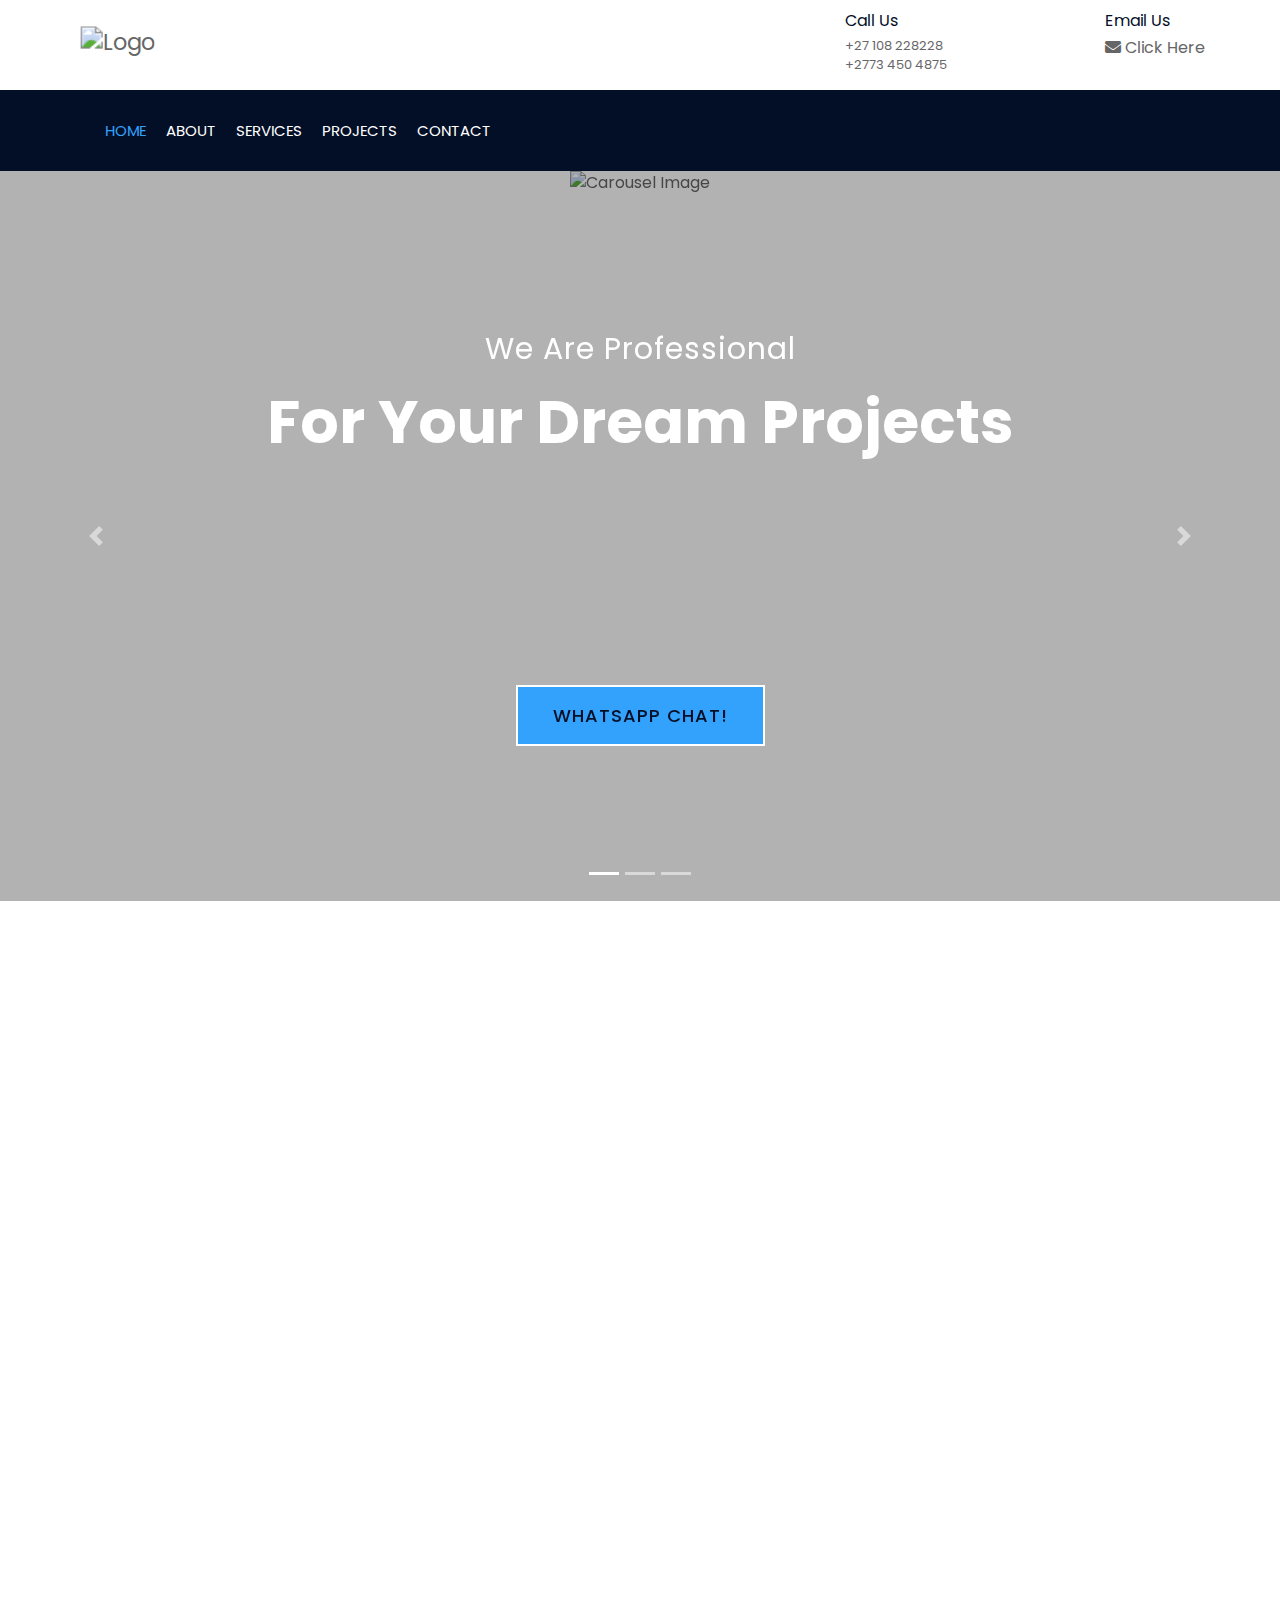
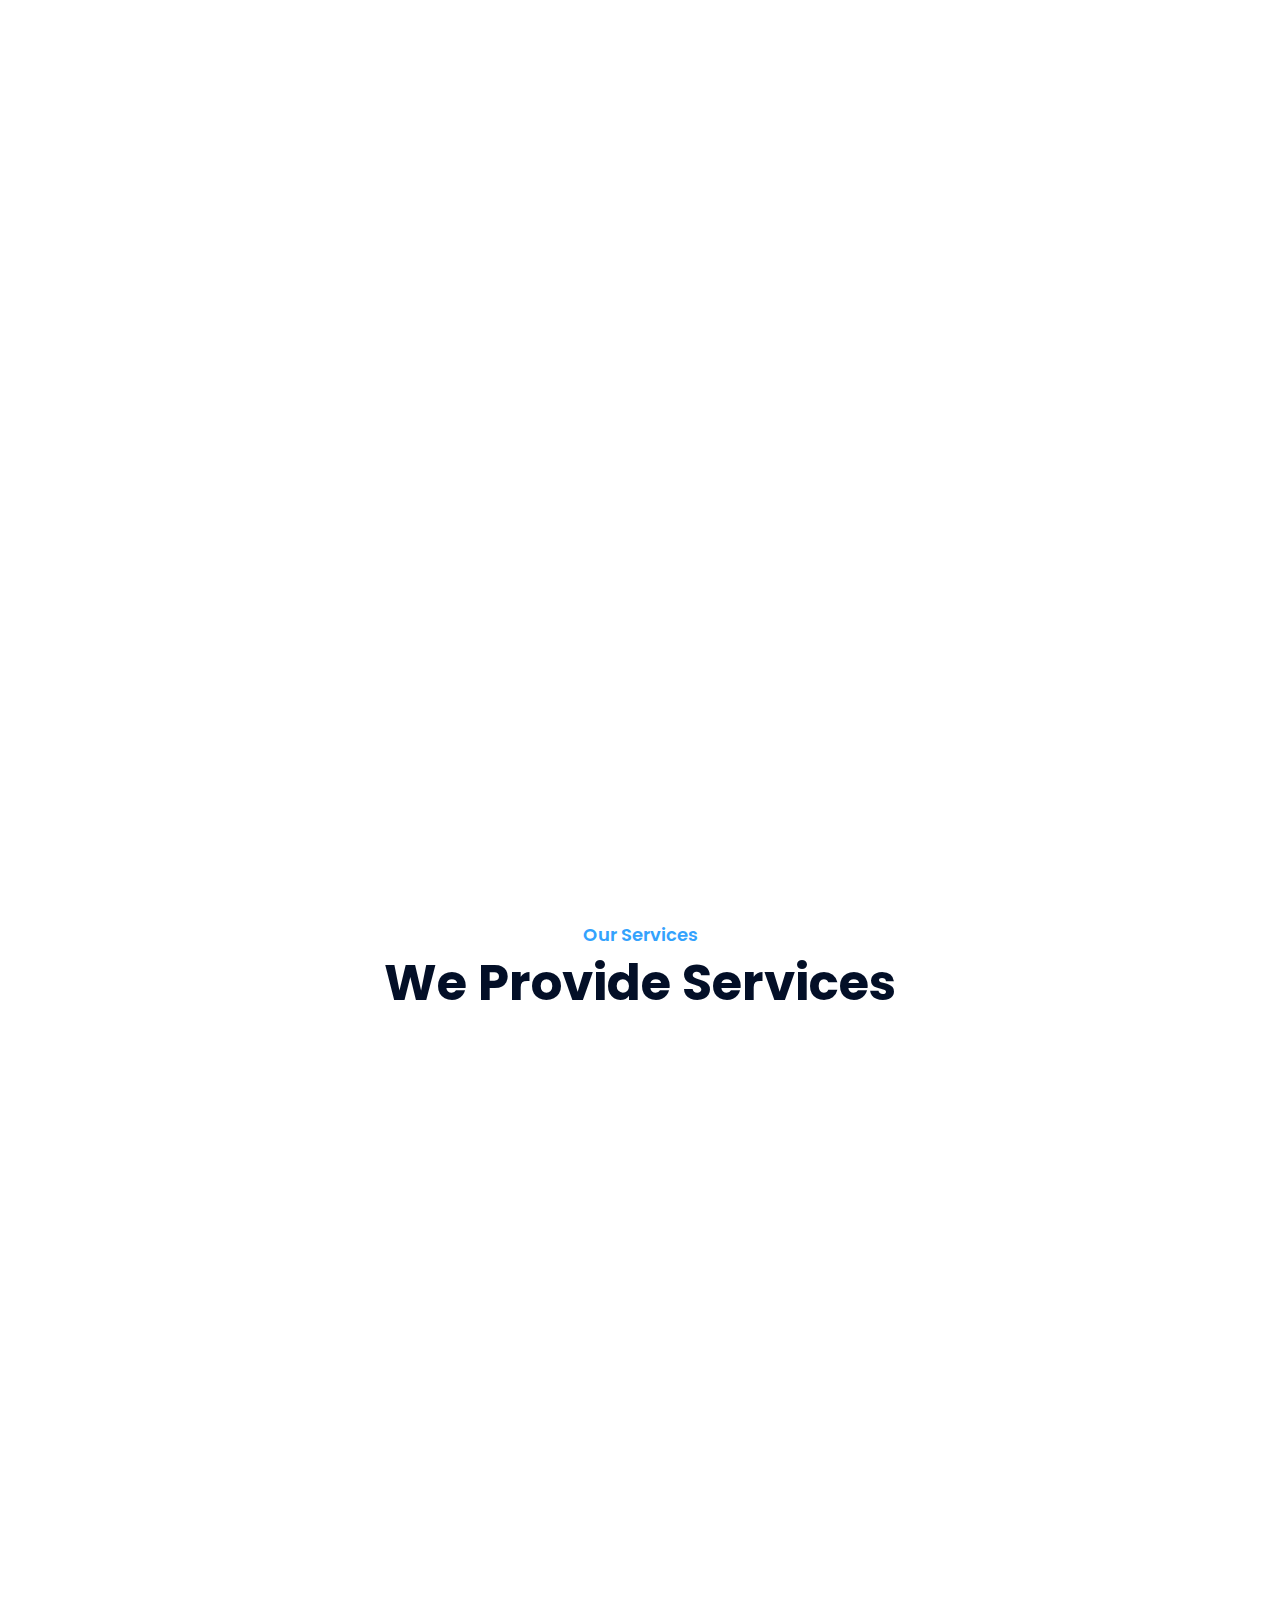
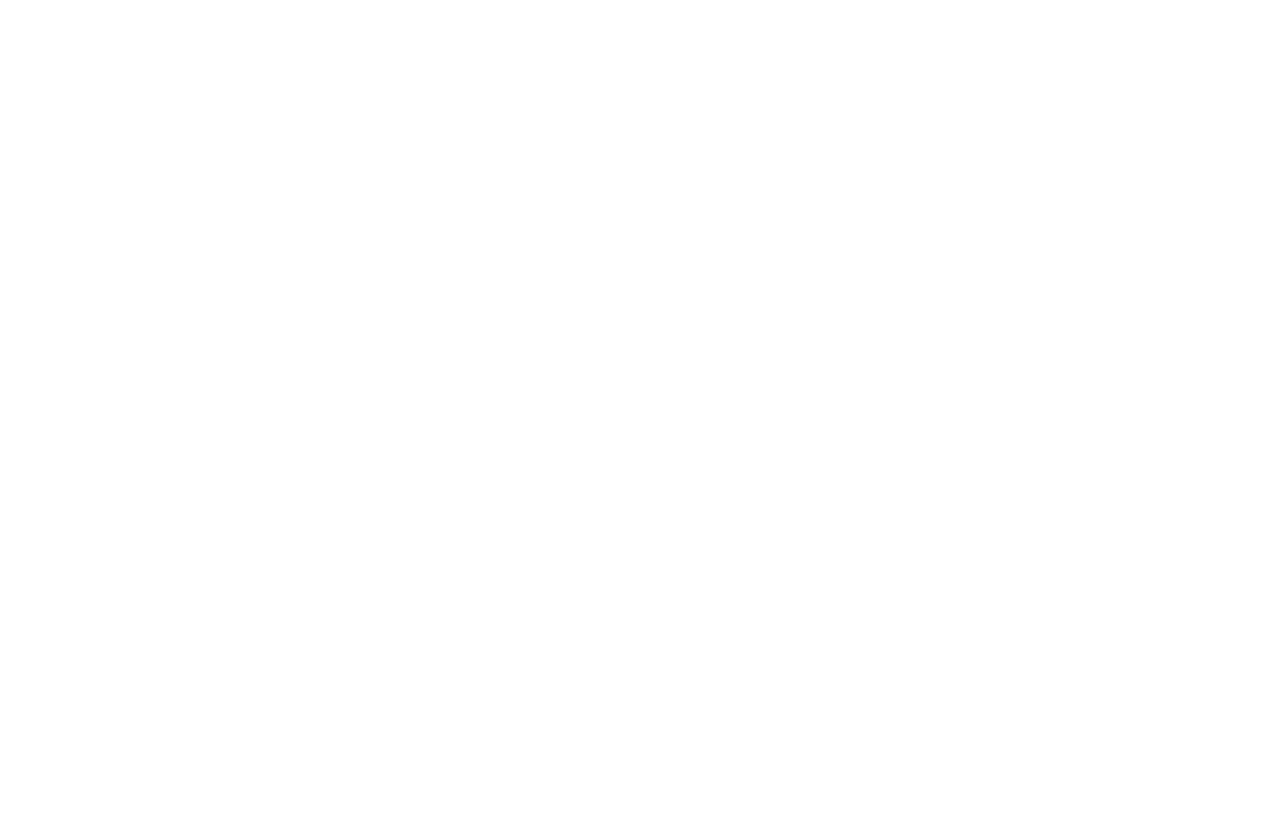
==== index.html @ c9d2712b "Update index.html" ====
<!DOCTYPE html>
<html lang="en">
    <head>
        <meta charset="utf-8">
        <meta name="keywords" content="construction, flomatexs, Flomatexs Construction Limited, Building" />
        <meta name="description" content="Building Dreams, Crafting Futures" />
        <title>SBC Services Group</title>
        <link rel = "icon" href = "img/android-chrome-512x512.png" type = "image/x-icon">

        <!-- Favicon -->
        <link href="img/favicon.ico" rel="icon">

        <!-- Google Font -->
        <link href="https://fonts.googleapis.com/css2?family=Poppins:wght@100;200;300;400;500;600;700;800;900&display=swap" rel="stylesheet">

        <!-- CSS Libraries -->
        <link href="https://stackpath.bootstrapcdn.com/bootstrap/4.4.1/css/bootstrap.min.css" rel="stylesheet">
        <link href="https://cdnjs.cloudflare.com/ajax/libs/font-awesome/5.10.0/css/all.min.css" rel="stylesheet">
        <link href="lib/flaticon/font/flaticon.css" rel="stylesheet"> 
        <link href="lib/animate/animate.min.css" rel="stylesheet">
        <link href="lib/owlcarousel/assets/owl.carousel.min.css" rel="stylesheet">
        <link href="lib/lightbox/css/lightbox.min.css" rel="stylesheet">
        <link href="lib/slick/slick.css" rel="stylesheet">
        <link href="lib/slick/slick-theme.css" rel="stylesheet">
        <link rel="stylesheet" href="https://cdnjs.cloudflare.com/ajax/libs/font-awesome/5.15.4/css/all.min.css">


        <!-- Template Stylesheet -->
        <link href="css/style.css" rel="stylesheet">
    </head>

    <body>
        <div class="wrapper">
            <!-- Top Bar Start -->
            <div class="top-bar">
                <div class="container-fluid">
                    <div class="row align-items-center">
                        <div class="col-lg-4 col-md-12">
                            <div class="logo">
                                <a href="index.html">
                                    <img src="img/logo.png" alt="Logo" style="width: 120px; height: auto; margin: 16px; transform: scale(1.4);" >
                                </a>
                            </div>
                        </div>
                        <div class="col-lg-8 col-md-7 d-none d-lg-block">
                            <div class="row">
                                <div class="col-4">
                                    <div class="top-bar-item">

                                    </div>
                                </div>
                                <div class="col-4">
                                    <div class="top-bar-item">
                                        <div class="top-bar-text">
                                            <h3>Call Us</h3>
                                              <p><a href="tel:+27108228228">+27 108 228228</a></p>
						<p><a href="tel:+27108228228">+2773 450 4875</a></p>
                                        </div>
                                    </div>
                                </div>
                                <div class="col-4">
                                    <div class="top-bar-item">
                       
                                        <div class="top-bar-text">
                                            <h3>Email Us</h3>
                                                <a href="mailto:donaldmaakana88@gmail.com" target="_blank">
                                                <i class="fas fa-envelope"></i> Click Here</a>

                                         </div>
                                    </div>
                                </div>
                            </div>
                        </div>
                    </div>
                </div>
            </div>
            <!-- Top Bar End -->

            <!-- Nav Bar Start -->
            <div class="nav-bar">
                <div class="container-fluid">
                    <nav class="navbar navbar-expand-lg bg-dark navbar-dark">
                        <a href="#" class="navbar-brand">MENU</a>
                        <button type="button" class="navbar-toggler" data-toggle="collapse" data-target="#navbarCollapse">
                            <span class="navbar-toggler-icon"></span>
                        </button>

                        <div class="collapse navbar-collapse justify-content-between" id="navbarCollapse">
                            <div class="navbar-nav mr-auto">
                                <a href="index.html" class="nav-item nav-link active">Home</a>
                                <a href="#About" class="nav-item nav-link">About</a>
                                <a href="#Service" class="nav-item nav-link">Services</a>
                                <a href="portfolio.html" class="nav-item nav-link">Projects</a>
                                <a href="#Contact" class="nav-item nav-link">Contact</a>
                            </div>
                        </div>
                    </nav>
                </div>
            </div>
            <!-- Nav Bar End -->


            <!-- Carousel Start -->
            <div id="carousel" class="carousel slide" data-ride="carousel">
                <ol class="carousel-indicators">
                    <li data-target="#carousel" data-slide-to="0" class="active"></li>
                    <li data-target="#carousel" data-slide-to="1"></li>
                    <li data-target="#carousel" data-slide-to="2"></li>
                </ol>
                
                <div class="carousel-inner">
                    <div class="carousel-item active">
                        <img src="img/home-slide-1.jpg" alt="Carousel Image">
                        <div class="carousel-caption">
                            <p class="animated fadeInRight">We Are Professional</p>
                            <h1 class="animated fadeInLeft">For Your Dream Projects </h1><br><br><br><br><br><br><br><br>
                           <a href="https://api.whatsapp.com/send?phone=+27626045043" class="btn" style="color: #030f27; background-color: #33a2fd;">WhatsApp Chat!</a>
                        </div>
                    </div>

                    <div class="carousel-item">
                        <img src="img/home-slide-2.jpg" alt="Carousel Image">
                        <div class="carousel-caption">
                            <h1 class="animated fadeInLeft">PROPERTY MAINTENANCE</h1><br><br><br><br><br><br><br><br>
                           <a href="https://api.whatsapp.com/send?phone=+27626045043" class="btn" style="color: #030f27; background-color: #33a2fd;">WhatsApp Chat!</a>
                        </div>
                    </div>

                    <div class="carousel-item">
                        <img src="img/image 8.png" alt="Carousel Image">
                        <div class="carousel-caption">
                            <p class="animated fadeInRight">BUILDING RENOVATIONS</p>
                            <h1 class="animated fadeInLeft">For Your Dream Home</h1><br><br><br><br><br><br><br><br>
                           <a href="https://api.whatsapp.com/send?phone=+27626045043" class="btn" style="color: #030f27; background-color: #33a2fd;">WhatsApp Chat!</a>
                        </div>
                    </div>
                </div>

                <a class="carousel-control-prev" href="#carousel" role="button" data-slide="prev">
                    <span class="carousel-control-prev-icon" aria-hidden="true"></span>
                    <span class="sr-only">Previous</span>
                </a>
                <a class="carousel-control-next" href="#carousel" role="button" data-slide="next">
                    <span class="carousel-control-next-icon" aria-hidden="true"></span>
                    <span class="sr-only">Next</span>
                </a>
            </div>
            <!-- Carousel End -->
            
             <!-- Mission Start-->
             <div  class="feature wow fadeInUp" data-wow-delay="0.1s">
                <div class="container-fluid">
                    <div class="row align-items-center">
                        <div class="col-lg-4 col-md-12">
                            <div class="feature-item">
                                <div class="feature-icon">
                                    <i class="flaticon-worker"></i>
                                </div>
                                <div class="feature-text">
                                    <h3>Mission</h3>
                                    <p> "Superway Construction strives to build quality affordable homes by providing an honest, fair working relationship with subconstraction. new 
                                        homeowners, and sale people in the atmosphere where families can experience the pride and satisfaction of designing their own home"</p>
                                </div>
                            </div>
                        </div>
                        <div class="col-lg-5 col-md-12">
                            <div class="feature-item">
                                <div class="feature-icon">
                                    <i class="flaticon-building"></i>
                                </div>
                                <div class="feature-text">
                                    <h3>Vision</h3>
                                    <p>"Our vision is to become a local, national building and construction company for home, office and shopping malls
                                        across gauteng province and also in the global stage. The prospective owners can customize cabinets, carpeting, paint and slide to
                                        meet their desires. All homes are inspected throughout the construction phase. Pre-sold homes are buit at the buyers request and
                                        specifications. The plan of growth is to work on stagging each new home being built in order for owners to remain closely invloved
                                        with each site."</p>
                                </div>
                            </div>
                        </div>
                        <div class="col-lg-3 col-md-12">
                            <div class="feature-item">
                                <div class="feature-icon">
                                    <i class="flaticon-call"></i>
                                </div>
                                <div class="feature-text">
                                    <h3>Goal</h3>
                                    <p>Customer Satisfaction: Ensure client satisfaction by delivering projects on time, within budget, and to the highest quality standards.</p>
                                </div>
                            </div>
                        </div>
                    </div>
                </div>
            </div>
            <!-- Mission End-->


           


            <!-- About Start -->
            <div id="About" class="about wow fadeInUp" data-wow-delay="0.1s">
                <div class="container">
                    <div class="row align-items-center">
                        <div class="col-lg-5 col-md-6">
                            <div class="about-img">
                                <img src="img/image 5.png" alt="Image">
                            </div>
                        </div>
                        <div class="col-lg-7 col-md-6">
                            <div class="section-header text-left">
                                <p>Welcome to Superway building and Construction</p>

                            </div>
                            <div class="about-text">   
                                <p>Superway building and construction is a privately owned construction business that  intends to start small in gauteng province but hopes to grow big in order to complete favorably with leading building and construction companies in the industry both in gauteng province and on a national level</p>
                      <p>At Superway building and construction, we will ensure that we hire people that are qualified, hardworking, and creative, result driven, customer centric and are ready to work to help us build a prosperous business that will benefit all the stake holders.</p>
                     <p>From residential developments to commercial complexes, industrial facilities, and infrastructure projects, we have successfully completed a wide range of projects, earning a reputation for reliability, integrity, and superior quality.</p>
                      <p>Our dedication to customer satisfaction is evident in our transparent communication, attention to detail, and commitment to delivering projects on time and within budget. We take pride in our ability to understand our clients' needs and tailor solutions that meet their unique requirements.</p>
                             <p>Choose Superway building and construction Limited for your next project and experience the difference that expertise, professionalism, and dedication can make.</p>
  
                                <a class="btn" href="portfolio.html">Learn More</a>
                            </div>
                        </div>
                    </div>
                </div>
            </div>
            <!-- About End -->

             <!-- Feature Start-->
            <div class="feature wow fadeInUp" data-wow-delay="0.1s">
                <div class="container-fluid">
                    <div class="row align-items-center">
                        <div class="col-lg-4 col-md-12">
                            <div class="feature-item">
                                <div class="feature-icon">
                                    <i class="flaticon-worker"></i>
                                </div>
                                <div class="feature-text">
                                    <h3>Expert Worker</h3>
                                    <p></p>
                                </div>
                            </div>
                        </div>
                        <div class="col-lg-4 col-md-12">
                            <div class="feature-item">
                                <div class="feature-icon">
                                    <i class="flaticon-building"></i>
                                </div>
                                <div class="feature-text">
                                    <h3>Quality Work</h3>
                                    <p></p>
                                </div>
                            </div>
                        </div>
                        <div class="col-lg-4 col-md-12">
                            <div class="feature-item">
                                <div class="feature-icon">
                                    <i class="flaticon-call"></i>
                                </div>
                                <div class="feature-text">
                                    <h3>24/7 Support</h3>
                                    <p></p>
                                </div>
                            </div>
                        </div>
                    </div>
                </div>
            </div>
            <!-- Feature End-->


            <!-- Service Start -->
            <div class="service">
                <div id="Service" class="container">
                    <div class="section-header text-center">
                        <p>Our Services</p>
                        <h2>We Provide Services</h2>
                    </div>
                    <div class="row">
                        <div class="col-lg-4 col-md-6 wow fadeInUp" data-wow-delay="0.1s">
                            <div class="service-item">
                                <div class="service-img">
                                    <img src="img/image 6.png" alt="Image">
                                    <div class="service-overlay">
                                        <p>
                                            "Building construction is the art and science of assembling materials, labor, and technology to create structures that fulfill a variety of purposes."
                                           </p>
                                    </div>
                                </div>
                                <div class="service-text">
                                    <h3>Building Construction</h3>
                                </div>
                            </div>
                        </div>
                        <div class="col-lg-4 col-md-6 wow fadeInUp" data-wow-delay="0.2s">
                            <div class="service-item">
                                <div class="service-img">
                                    <img src="img/image 8.png" alt="Image">
                                    <div class="service-overlay">
                                        <p>
                                            "Transforming houses into homes with meticulous craftsmanship and innovative design solutions."</p>
                                    </div>
                                </div>
                                <div class="service-text">
                                    <h3>House Renovation</h3>
                                </div>
                            </div>
                        </div>
                        <div class="col-lg-4 col-md-6 wow fadeInUp" data-wow-delay="0.3s">
                            <div class="service-item">
                                <div class="service-img">
                                    <img src="img/image 14.png" alt="Image">
                                    <div class="service-overlay">
                                        <p>
                                            Designing exceptional pools that blend luxury, innovation, and craftsmanship, transforming outdoor spaces into personal paradises."</p>
                                    </div>
                                </div>
                                <div class="service-text">
                                    <h3>Swimming pool</h3>
                                    
                                </div>
                            </div>
                        </div>
                        <div class="col-lg-4 col-md-6 wow fadeInUp" data-wow-delay="0.4s">
                            <div class="service-item">
                                <div class="service-img">
                                    <img src="img/image 7.png" alt="Image">
                                    <div class="service-overlay">
                                        <p>
                                            "Guiding the way with precision and safety, one line at a time." </p>
                                    </div>
                                </div>
                                <div class="service-text">
                                    <h3>Road marking</h3>
                                    
                                </div>
                            </div>
                        </div>
                        <div class="col-lg-4 col-md-6 wow fadeInUp" data-wow-delay="0.5s">
                            <div class="service-item">
                                <div class="service-img">
                                    <img src="img/pavers.jpg" alt="Image">
                                    <div class="service-overlay">
                                        <p>
                                            "Creating durable paths that lead to excellence and longevity."</p>
                                    </div>
                                </div>
                                <div class="service-text">
                                    <h3>Paving</h3>
                                    
                                </div>
                            </div>
                        </div>
                        <div class="col-lg-4 col-md-6 wow fadeInUp" data-wow-delay="0.6s">
                            <div class="service-item">
                                <div class="service-img">
                                    <img src="img/Wooden-partition-wall-.jpg" alt="Image">
                                    <div class="service-overlay">
                                        <p>
                                            "Bringing vibrance and character to spaces with expertly applied strokes, transforming walls into works of art."</p>
                                    </div>
                                </div>
                                <div class="service-text">
                                    <h3>Painting</h3>
                                    
                                </div>
                            </div>
                        </div>


                        <div class="col-lg-4 col-md-6 wow fadeInUp" data-wow-delay="0.6s">
                            <div class="service-item">
                                <div class="service-img">
                                    <img src="img/hero_heating_01.jpg" alt="Image">
                                    <div class="service-overlay">
                                        <p>
                                            "Laying the foundation of elegance with every tile, turning spaces into art."</p>
                                    </div>
                                </div>
                                <div class="service-text">
                                    <h3>Tiling</h3>
                                    
                                </div>
                            </div>
                        </div>

                        
                        <div class="col-lg-4 col-md-6 wow fadeInUp" data-wow-delay="0.6s">
                            <div class="service-item">
                                <div class="service-img">
                                    <img src="img/image 13.png" alt="Image">
                                    <div class="service-overlay">
                                        <p>
                                            "Ensuring flow and functionality with expert plumbing solutions you can trust."</p>
                                    </div>
                                </div>
                                <div class="service-text">
                                    <h3>Plumbing</h3>
                                    
                                </div>
                            </div>
                        </div>

                        
                        <div class="col-lg-4 col-md-6 wow fadeInUp" data-wow-delay="0.6s">
                            <div class="service-item">
                                <div class="service-img">
                                    <img src="img/image 12.png" alt="Image">
                                    <div class="service-overlay">
                                        <p>
                                            "Powering your world with safe, reliable, and innovative electrical solutions."</p>
                                    </div>
                                </div>
                                <div class="service-text">
                                    <h3>Electrification</h3>
                                    
                                </div>
                            </div>
                        </div>

                        
                        <div class="col-lg-4 col-md-6 wow fadeInUp" data-wow-delay="0.6s">
                            <div class="service-item">
                                <div class="service-img">
                                    <img src="img/image 11.png" alt="Image">
                                    <div class="service-overlay">
                                        <p>
                                            "Building boundaries that secure, protect, and enhance your property."</p>
                                    </div>
                                </div>
                                <div class="service-text">
                                    <h3>Fencing</h3>
                                    
                                </div>
                            </div>
                        </div>

                        
                        <div class="col-lg-4 col-md-6 wow fadeInUp" data-wow-delay="0.6s">
                            <div class="service-item">
                                <div class="service-img">
                                    <img src="img/image 10.png" alt="Image">
                                    <div class="service-overlay">
                                        <p>
                                            "Smoothing surfaces for a flawless finish that speaks of quality."</p>
                                    </div>
                                </div>
                                <div class="service-text">
                                    <h3>Skimmimg</h3>
                                    
                                </div>
                            </div>
                        </div>

                        
                        <div class="col-lg-4 col-md-6 wow fadeInUp" data-wow-delay="0.6s">
                            <div class="service-item">
                                <div class="service-img">
                                    <img src="img/image 9.png" alt="Image">
                                    <div class="service-overlay">
                                        <p>
                                            "Crafting woodwork that combines beauty, strength, and bespoke design."</p>
                                    </div>
                                </div>
                                <div class="service-text">
                                    <h3>Carpentry</h3>
                                    
                                </div>
                            </div>
                        </div>

                    </div>
                </div>
            </div>
            <!-- Service End -->



      
            <!-- Testimonial Start -->
            <div id="Contact" class="testimonial wow fadeIn" data-wow-delay="0.1s">
                <div class="container">
    
                    <div class="row">
                        <div class="col-12">
                            <div class="testimonial-slider">
                                <div class="slider-item">
                                    <h3>Request A Quote</h3>
                                    <h4>Get in touch with us today for a free quotation</h4>
                                    <a href="contact.html"><button>Contact US</button></a>
                                </div>
                 

                            </div>
                        </div>
                    </div>
                </div>
            </div>
            <!-- Testimonial End -->


            <!-- Footer Start -->
            <div class="footer wow fadeIn" data-wow-delay="0.3s">
                <div class="container">
                    <div class="row">
                        <div class="col-md-6 col-lg-3">
                            <div class="footer-contact">
                                <h2>Office Contact</h2>
                                <p><i class="fa fa-map-marker-alt"></i>44 hoof rd, Clayville, Olifantsfontein, 1666</p>
                                <p><i class="fa fa-phone-alt"></i>+27 108 228228</p>
				    <p><i class="fa fa-phone-alt"></i>+27 73 450 4875 </p>
                                <p><i class="fa fa-envelope"></i>donaldmaakana88@gmail.com</p>
                            </div>
                        </div>
                        <div class="col-md-6 col-lg-3">
                            <div class="footer-link">
                                <h2>Services Areas</h2>
                                <a href="">Building Construction</a>
                                <a href="">House Renovation</a>
                                <a href="">Architecture Design</a>
                                <a href="">Interior Design</a>
                                <a href="">Painting</a>
                            </div>
                        </div>
                        <div class="col-md-6 col-lg-3">
                            <div class="footer-link">
                                <h2>Useful Pages</h2>
                                <a href="">About Us</a>
                                <a href="">Contact Us</a>
                                <a href="">Our Team</a>
                                <a href="">Projects</a>
                            </div>
                        </div>
                    </div>
                </div>
            
                <div class="container copyright">
                    <div class="row">
                        <div class="col-md-6">
                            <p>&copy; <a href="">Superway building and construction</a>, All Right Reserved.</p>
                        </div>
						
						
                        <div class="col-md-6">
                            <p>Designed By <a href="#">Tony Dev</a></p>
                        </div>
                    </div>
                </div>
            </div>
            <!-- Footer End -->

            <a href="#" class="back-to-top"><i class="fa fa-chevron-up"></i></a>
        </div>

        <!-- JavaScript Libraries -->
        <script src="https://code.jquery.com/jquery-3.4.1.min.js"></script>
        <script src="https://stackpath.bootstrapcdn.com/bootstrap/4.4.1/js/bootstrap.bundle.min.js"></script>
        <script src="lib/easing/easing.min.js"></script>
        <script src="lib/wow/wow.min.js"></script>
        <script src="lib/owlcarousel/owl.carousel.min.js"></script>
        <script src="lib/isotope/isotope.pkgd.min.js"></script>
        <script src="lib/lightbox/js/lightbox.min.js"></script>
        <script src="lib/waypoints/waypoints.min.js"></script>
        <script src="lib/counterup/counterup.min.js"></script>
        <script src="lib/slick/slick.min.js"></script>

        <!-- Template Javascript -->
        <script src="js/main.js"></script>
    </body>
</html>
---- lib/flaticon/font/flaticon.css ----
/*
  	Flaticon icon font: Flaticon
  	Creation date: 23/08/2020 07:24
  	*/

@font-face {
  font-family: "Flaticon";
  src: url("./Flaticon.eot");
  src: url("./Flaticon.eot?#iefix") format("embedded-opentype"),
       url("./Flaticon.woff2") format("woff2"),
       url("./Flaticon.woff") format("woff"),
       url("./Flaticon.ttf") format("truetype"),
       url("./Flaticon.svg#Flaticon") format("svg");
  font-weight: normal;
  font-style: normal;
}

@media screen and (-webkit-min-device-pixel-ratio:0) {
  @font-face {
    font-family: "Flaticon";
    src: url("./Flaticon.svg#Flaticon") format("svg");
  }
}

[class^="flaticon-"]:before, [class*=" flaticon-"]:before,
[class^="flaticon-"]:after, [class*=" flaticon-"]:after {   
  font-family: Flaticon;
        font-size: 20px;
font-style: normal;
margin-left: 20px;
}

.flaticon-concrete:before { content: "\f100"; }
.flaticon-worker:before { content: "\f101"; }
.flaticon-measure:before { content: "\f102"; }
.flaticon-building:before { content: "\f103"; }
.flaticon-brush:before { content: "\f104"; }
.flaticon-crane:before { content: "\f105"; }
.flaticon-call:before { content: "\f106"; }
.flaticon-calendar:before { content: "\f107"; }
.flaticon-send-mail:before { content: "\f108"; }
.flaticon-address:before { content: "\f109"; }
---- css/style.css ----
/*******************************/
/********* General CSS *********/
/*******************************/
body {
    color: #666666;
    background: #dddddd;
    font-family: 'Poppins', sans-serif;
    font-weight: 400;
}

h1,
h2, 
h3, 
h4,
h5, 
h6 {
    color: #030f27;
}

a {
    color: #666666;
    transition: .3s;
}

#map {
    height: 400px;  /* Adjust the height as necessary */
    width: 100%;    /* Full width of the container */
  }

a:hover,
a:active,
a:focus {
    color: #33a2fd;
    outline: none;
    text-decoration: none;
}

.btn:focus {
    box-shadow: none;
}

.wrapper {
    position: relative;
    width: 100%;
    max-width: 100%;
    margin: 0 auto;
    background: #ffffff;
}

.back-to-top {
    position: fixed;
    display: none;
    background: #33a2fd;
    color: #121518;
    width: 44px;
    height: 44px;
    text-align: center;
    line-height: 1;
    font-size: 22px;
    right: 15px;
    bottom: 15px;
    transition: background 0.5s;
    z-index: 9;
}

.back-to-top:hover {
    color: #33a2fd;
    background: #121518;
}

.back-to-top i {
    padding-top: 10px;
}

.btn {
    transition: .3s;
}


/**********************************/
/********** Top Bar CSS ***********/
/**********************************/
.top-bar {
    position: relative;
    height: 90px;
    background: #ffffff;
}

.top-bar .logo {
    padding: 15px 0;
    text-align: left;
    overflow: hidden;
}

.top-bar .logo h1 {
    margin: 0;
    color: #030f27;
    font-size: 60px;
    line-height: 60px;
    font-weight: 700;
}

.top-bar .logo img {
    max-width: 100%;
    max-height: 60px;
}

.top-bar .top-bar-item {
    display: flex;
    align-items: center;
    justify-content: flex-end;
}

.top-bar .top-bar-icon {
    width: 40px;
    display: flex;
    align-items: center;
    justify-content: center;
}

.top-bar .top-bar-icon [class^="flaticon-"]::before {
    margin: 0;
    color: #030f27;
    font-size: 40px;
}

.top-bar .top-bar-text {
    padding-left: 15px;
}

.top-bar .top-bar-text h3 {
    margin: 0 0 5px 0;
    color: #030f27;
    font-size: 16px;
    font-weight: 400;
}

.top-bar .top-bar-text p {
    margin: 0;
    color: #030f27;
    font-size: 13px;
    font-weight: 400;
}

@media (min-width: 992px) {
    .top-bar {
        padding: 0 60px;
    }
}

@media (max-width: 991.98px) {
    .top-bar .logo {
        text-align: center;
    }
}


/**********************************/
/*********** Nav Bar CSS **********/
/**********************************/
.nav-bar {
    position: relative;
    background: #030f27;
    transition: .3s;
}

.nav-bar .container-fluid {
    padding: 0;
}

.nav-bar.nav-sticky {
    position: fixed;
    top: 0;
    width: 100%;
    max-width: 100%;
    box-shadow: 0 2px 5px rgba(0, 0, 0, .3);
    z-index: 999;
}

.nav-bar .navbar {
    height: 100%;
    background: #030f27 !important;
}

.navbar-dark .navbar-nav .nav-link,
.navbar-dark .navbar-nav .nav-link:focus,
.navbar-dark .navbar-nav .nav-link:hover,
.navbar-dark .navbar-nav .nav-link.active {
    padding: 10px 10px 8px 10px;
    color: #ffffff;
}

.navbar-dark .navbar-nav .nav-link:hover,
.navbar-dark .navbar-nav .nav-link.active {
    color: #33a2fd;
    transition: none;
}

.nav-bar .dropdown-menu {
    margin-top: 0;
    border: 0;
    border-radius: 0;
    background: #f8f9fa;
}

.nav-bar .btn {
    color: #ffffff;
    border: 2px solid #ffffff;
    border-radius: 0;
}

.nav-bar .btn:hover {
    color: #030f27;
    background: #33a2fd;
    border-color: #33a2fd;
}

@media (min-width: 992px) {
    .nav-bar {
        padding: 0 75px;
    }
    
    .nav-bar.nav-sticky {
        padding: 0;
    }
    
    .nav-bar .navbar {
        padding: 20px;
    }
    
    .nav-bar .navbar-brand {
        display: none;
    }
    
    .nav-bar a.nav-link {
        padding: 8px 15px;
        font-size: 15px;
        text-transform: uppercase;
    }
}

@media (max-width: 991.98px) {
    .nav-bar .navbar {
        padding: 15px;
    }
    
    .nav-bar a.nav-link {
        padding: 5px;
    }
    
    .nav-bar .dropdown-menu {
        box-shadow: none;
    }
    
    .nav-bar .btn {
        display: none;
    }
}


/*******************************/
/******** Carousel CSS *********/
/*******************************/
.carousel {
    position: relative;
    width: 100%;
    height: calc(100vh - 170px);
    min-height: 400px;
    margin: 0 auto;
    text-align: center;
    overflow: hidden;
}

.carousel .carousel-inner,
.carousel .carousel-item {
    position: relative;
    width: 100%;
    height: 100%;
}

.carousel .carousel-item img {
    width: 100%;
    height: 100%;
    object-fit: cover;
}

.carousel .carousel-item::after {
    position: absolute;
    content: "";
    width: 100%;
    height: 100%;
    top: 0;
    left: 0;
    background: rgba(0, 0, 0, .3);
    z-index: 1;
}

.carousel .carousel-caption {
    position: absolute;
    top: 0;
    bottom: 0;
    display: flex;
    align-items: center;
    justify-content: center;
    flex-direction: column;
    height: calc(100vh - 170px);
    min-height: 400px;
}

.carousel .carousel-caption p {
    color: #ffffff;
    font-size: 30px;
    margin-bottom: 15px;
    letter-spacing: 1px;
}

.carousel .carousel-caption h1 {
    color: #ffffff;
    font-size: 60px;
    font-weight: 700;
    margin-bottom: 35px;
}

.carousel .carousel-caption .btn {
    padding: 15px 35px;
    font-size: 18px;
    font-weight: 500;
    letter-spacing: 1px;
    text-transform: uppercase;
    color: #ffffff;
    background: transparent;
    border: 2px solid #ffffff;
    border-radius: 0;
    transition: .3s;
}

.carousel .carousel-caption .btn:hover {
    color: #030f27;
    background: #33a2fd;
    border-color: #33a2fd;
}

@media (max-width: 767.98px) {
    .carousel .carousel-caption h1 {
        font-size: 40px;
        font-weight: 700;
    }
    
    .carousel .carousel-caption p {
        font-size: 20px;
    }
    
    .carousel .carousel-caption .btn {
        padding: 12px 30px;
        font-size: 18px;
        font-weight: 500;
        letter-spacing: 0;
    }
}

@media (max-width: 575.98px) {
    .carousel .carousel-caption h1 {
        font-size: 30px;
        font-weight: 500;
    }
    
    .carousel .carousel-caption p {
        font-size: 16px;
    }
    
    .carousel .carousel-caption .btn {
        padding: 10px 25px;
        font-size: 16px;
        font-weight: 400;
        letter-spacing: 0;
    }
}

.carousel .animated {
    -webkit-animation-duration: 1.5s;
    animation-duration: 1.5s;
}


/*******************************/
/******* Page Header CSS *******/
/*******************************/
.page-header {
    position: relative;
    margin-bottom: 45px;
    padding: 90px 0;
    text-align: center;
    background: #33a2fd;
}

.page-header h2 {
    position: relative;
    color: #030f27;
    font-size: 60px;
    font-weight: 700;
    margin-bottom: 20px;
    padding-bottom: 5px;
}

.page-header h2::after {
    position: absolute;
    content: "";
    width: 100px;
    height: 2px;
    left: calc(50% - 50px);
    bottom: 0;
    background: #030f27;
}

.page-header a {
    position: relative;
    padding: 0 12px;
    font-size: 22px;
    color: #030f27;
}

.page-header a:hover {
    color: #ffffff;
}

.page-header a::after {
    position: absolute;
    content: "/";
    width: 8px;
    height: 8px;
    top: -2px;
    right: -7px;
    text-align: center;
    color: #121518;
}

.page-header a:last-child::after {
    display: none;
}

@media (max-width: 991.98px) {
    .page-header {
        padding: 60px 0;
    }
    
    .page-header h2 {
        font-size: 45px;
    }
    
    .page-header a {
        font-size: 20px;
    }
}

@media (max-width: 767.98px) {
    .page-header {
        padding: 45px 0;
    }
    
    .page-header h2 {
        font-size: 35px;
    }
    
    .page-header a {
        font-size: 18px;
    }
}


/*******************************/
/******* Section Header ********/
/*******************************/
.section-header {
    position: relative;
    width: 100%;
    margin-bottom: 45px;
}

.section-header p {
    color: #33a2fd;
    font-size: 18px;
    font-weight: 600;
    margin-bottom: 5px;
}

.section-header h2 {
    margin: 0;
    position: relative;
    font-size: 50px;
    font-weight: 700;
}

@media (max-width: 767.98px) {
    .section-header h2 {
        font-size: 30px;
    }
}


/*******************************/
/********* Feature CSS *********/
/*******************************/
.feature {
    position: relative;
    margin-bottom: 45px;
}

.feature .col-md-12 {
    background: #030f27;
}
    
.feature .col-md-12:nth-child(2n) {
    color: #030f27;
    background: #33a2fd;
}

.feature .feature-item {
    min-height: 250px;
    padding: 30px;
    display: flex;
    align-items: center;
    justify-content: flex-start;
}

.feature .feature-icon {
    position: relative;
    width: 60px;
    display: flex;
    align-items: center;
    justify-content: center;
}

.feature .feature-icon::before {
    position: absolute;
    content: "";
    width: 80px;
    height: 80px;
    top: -20px;
    left: -10px;
    border: 2px dotted #ffffff;
    border-radius: 60px;
    z-index: 1;
}

.feature .feature-icon::after {
    position: absolute;
    content: "";
    width: 79px;
    height: 79px;
    top: -18px;
    left: -9px;
    background: #030f27;
    border-radius: 60px;
    z-index: 2;
}

.feature .col-md-12:nth-child(2n) .feature-icon::after {
    background: #33a2fd;
}

.feature .feature-icon [class^="flaticon-"]::before {
    position: relative;
    margin: 0;
    color: #33a2fd;
    font-size: 60px;
    line-height: 60px;
    z-index: 3;
}

.feature .feature-text {
    padding-left: 30px;
}

.feature .feature-text h3 {
    margin: 0 0 10px 0;
    color: #33a2fd;
    font-size: 25px;
    font-weight: 600;
}

.feature .feature-text p {
    margin: 0;
    color: #33a2fd;
    font-size: 18px;
    font-weight: 400;
}

.feature .col-md-12:nth-child(2n) [class^="flaticon-"]::before,
.feature .col-md-12:nth-child(2n) h3,
.feature .col-md-12:nth-child(2n) p {
    color: #030f27;
}


/*******************************/
/********** About CSS **********/
/*******************************/
.about {
    position: relative;
    width: 100%;
    padding: 45px 0;
}

.about .section-header {
    margin-bottom: 30px;
}

.about .about-img {
    position: relative;
    height: 100%;
}

.about .about-img img {
    width: 100%;
    height: 100%;
    object-fit: cover;
}

.about .about-text p {
    font-size: 16px;
}

.about .about-text a.btn {
    position: relative;
    margin-top: 15px;
    padding: 15px 35px;
    font-size: 16px;
    font-weight: 500;
    letter-spacing: 1px;
    color: #030f27;
    border-radius: 0;
    background: #33a2fd;
    transition: .3s;
}

.about .about-text a.btn:hover {
    color: #33a2fd;
    background: #030f27;
}

@media (max-width: 767.98px) {
    .about .about-img {
        margin-bottom: 30px;
        height: auto;
    }
}


/*******************************/
/********** Fact CSS ***********/
/*******************************/
.fact {
    position: relative;
    width: 100%;
    padding: 45px 0;
}

.fact .col-6 {
    display: flex;
    align-items: flex-start;
}

.fact .fact-icon {
    position: relative;
    margin: 7px 15px 0 15px;
    width: 60px;
    display: flex;
    align-items: center;
    justify-content: center;
}

.fact .fact-icon [class^="flaticon-"]::before {
    margin: 0;
    font-size: 60px;
    line-height: 60px;
    background-image: linear-gradient(#ffffff, #fdbe33);
    -webkit-background-clip: text;
    -webkit-text-fill-color: transparent;
}

.fact .fact-right .fact-icon [class^="flaticon-"]::before {
    background-image: linear-gradient(#ffffff, #030f27);
}

.fact .fact-left,
.fact .fact-right {
    padding-top: 60px;
    padding-bottom: 60px;
}

.fact .fact-text h2 {
    font-size: 35px;
    font-weight: 700;
}

.fact .fact-text p {
    margin: 0;
    font-size: 16px;
    font-weight: 600;
    text-transform: uppercase;
}

.fact .fact-left {
    color: #33a2fd;
    background: #030f27;
}

.fact .fact-right {
    color: #030f27;
    background: #33a2fd;
}

.fact .fact-left h2 {
    color: #33a2fd;
}


/*******************************/
/********* Service CSS *********/
/*******************************/
.service {
    position: relative;
    width: 100%;
    padding: 45px 0 15px 0;
}

.service .service-item {
    position: relative;
    width: 100%;
    text-align: center;
    margin-bottom: 30px;
}

.service .service-img {
    position: relative;
    overflow: hidden;
}

.service .service-img img {
    width: 100%;
}

.service .service-overlay {
    position: absolute;
    width: 100%;
    height: 100%;
    top: 0;
    left: 0;
    padding: 30px;
    display: flex;
    align-items: center;
    justify-content: center;
    background: rgba(3, 15, 39, .7);
    transition: .5s;
    opacity: 0;
}

.service .service-item:hover .service-overlay {
    opacity: 1;
}

.service .service-overlay p {
    margin: 0;
    color: #ffffff;
}

.service .service-text {
    display: flex;
    align-items: center;
    height: 60px;
    background: #030f27;
    overflow: hidden;
    white-space: nowrap;
    text-overflow: ellipsis;
}

.service .service-text h3 {
    margin: 0;
    padding: 0 15px 0 25px;
    width: calc(100% - 60px);
    font-size: 20px;
    font-weight: 700;
    color: #33a2fd;
    text-align: left;
    overflow: hidden;
    white-space: nowrap;
    text-overflow: ellipsis;
}

.service .service-item a.btn {
    width: 60px;
    height: 60px;
    padding: 3px 0 0 3px;
    display: flex;
    align-items: center;
    justify-content: center;
    font-size: 60px;
    line-height: 60px;
    font-weight: 100;
    color: #030f27;
    background: #33a2fd;
    border-radius: 0;
    transition: .3s;
}

.service .service-item:hover a.btn {
    color: #ffffff;
}


/*******************************/
/********** Video CSS **********/
/*******************************/
.video {
    position: relative;
    margin: 45px 0;
    height: 100%;
    min-height: 500px;
    background: linear-gradient(rgba(3, 15, 39, .9), rgba(3, 15, 39, .9)), url(../img/home-slide-3.jpg);
    background-attachment: fixed;
    background-position: center;
    background-repeat: no-repeat;
    background-size: cover;
}

.video .btn-play {
    position: absolute;
    z-index: 1;
    top: 50%;
    left: 50%;
    transform: translateX(-50%) translateY(-50%);
    box-sizing: content-box;
    display: block;
    width: 32px;
    height: 44px;
    border-radius: 50%;
    border: none;
    outline: none;
    padding: 18px 20px 18px 28px;
}

.video .btn-play:before {
    content: "";
    position: absolute;
    z-index: 0;
    left: 50%;
    top: 50%;
    transform: translateX(-50%) translateY(-50%);
    display: block;
    width: 100px;
    height: 100px;
    border-radius: 50%;
    animation: pulse-border 1500ms ease-out infinite;
}

.video .btn-play:after {
    content: "";
    position: absolute;
    z-index: 1;
    left: 50%;
    top: 50%;
    transform: translateX(-50%) translateY(-50%);
    display: block;
    width: 100px;
    height: 100px;
    background: #33a2fd;
    border-radius: 50%;
    transition: all 200ms;
}

.video .btn-play:hover:after {
    background-color: darken(#33a2fd, 10%);
}

.video .btn-play img {
    position: relative;
    z-index: 3;
    max-width: 100%;
    width: auto;
    height: auto;
}

.video .btn-play span {
    display: block;
    position: relative;
    z-index: 3;
    width: 0;
    height: 0;
    border-left: 32px solid #030f27;
    border-top: 22px solid transparent;
    border-bottom: 22px solid transparent;
}

@keyframes pulse-border {
  0% {
    transform: translateX(-50%) translateY(-50%) translateZ(0) scale(1);
    opacity: 1;
  }
  100% {
    transform: translateX(-50%) translateY(-50%) translateZ(0) scale(1.5);
    opacity: 0;
  }
}

#videoModal .modal-dialog {
    position: relative;
    max-width: 800px;
    margin: 60px auto 0 auto;
}

#videoModal .modal-body {
    position: relative;
    padding: 0px;
}

#videoModal .close {
    position: absolute;
    width: 30px;
    height: 30px;
    right: 0px;
    top: -30px;
    z-index: 999;
    font-size: 30px;
    font-weight: normal;
    color: #ffffff;
    background: #000000;
    opacity: 1;
}


/*******************************/
/*********** Team CSS **********/
/*******************************/
.team {
    position: relative;
    width: 100%;
    padding: 45px 0 15px 0;
}

.team .team-item {
    position: relative;
    margin-bottom: 30px;
    overflow: hidden;
}

.team .team-img {
    position: relative;
}

.team .team-img img {
    width: 100%;
}

.team .team-text {
    position: relative;
    padding: 25px 15px;
    text-align: center;
    background: #030f27;
    transition: .5s;
}

.team .team-text h2 {
    font-size: 20px;
    font-weight: 600;
    color: #33a2fd;
    transition: .5s;
}

.team .team-text p {
    margin: 0;
    color: #ffffff;
}

.team .team-item:hover .team-text {
    background: #33a2fd;
}

.team .team-item:hover .team-text h2 {
    color: #030f27;
    letter-spacing: 1px;
}

.team .team-social {
    position: absolute;
    width: 100px;
    top: 0;
    left: -50px;
    display: flex;
    flex-direction: column;
    font-size: 0;
}

.team .team-social a {
    position: relative;
    left: 0;
    width: 50px;
    height: 50px;
    display: flex;
    align-items: center;
    justify-content: center;
    font-size: 18px;
    color: #ffffff;
}

.team .team-item:hover .team-social a:first-child {
    background: #00acee;
    left: 50px;
    transition: .3s 0s;
}

.team .team-item:hover .team-social a:nth-child(2) {
    background: #3b5998;
    left: 50px;
    transition: .3s .1s;
}

.team .team-item:hover .team-social a:nth-child(3) {
    background: #0e76a8;
    left: 50px;
    transition: .3s .2s;
}

.team .team-item:hover .team-social a:nth-child(4) {
    background: #3f729b;
    left: 50px;
    transition: .3s .3s;
}


/*******************************/
/*********** FAQs CSS **********/
/*******************************/
.faqs {
    position: relative;
    width: 100%;
    padding: 45px 0;
}

.faqs .row {
    position: relative;
}

.faqs .row::after {
    position: absolute;
    content: "";
    width: 1px;
    height: 100%;
    top: 0;
    left: calc(50% - .5px);
    background: #33a2fd;
}

.faqs #accordion-1 {
    padding-right: 15px;
}

.faqs #accordion-2 {
    padding-left: 15px;
}

@media(max-width: 767.98px) {
    .faqs .row::after {
        display: none;
    }
    
    .faqs #accordion-1,
    .faqs #accordion-2 {
        padding: 0;
    }
    
    .faqs #accordion-2 {
        padding-top: 15px;
    }
}

.faqs .card {
    margin-bottom: 15px;
    border: none;
    border-radius: 0;
}

.faqs .card:last-child {
    margin-bottom: 0;
}

.faqs .card-header {
    padding: 0;
    border: none;
    background: #ffffff;
}

.faqs .card-header a {
    display: block;
    padding: 10px 25px;
    width: 100%;
    color: #121518;
    font-size: 16px;
    line-height: 40px;
    border: 1px solid rgba(0, 0, 0, .1);
    transition: .5s;
}

.faqs .card-header [data-toggle="collapse"][aria-expanded="true"] {
    background: #33a2fd;
}

.faqs .card-header [data-toggle="collapse"]:after {
    font-family: 'font Awesome 5 Free';
    content: "\f067";
    float: right;
    color: #33a2fd;
    font-size: 12px;
    font-weight: 900;
    transition: .5s;
}

.faqs .card-header [data-toggle="collapse"][aria-expanded="true"]:after {
    font-family: 'font Awesome 5 Free';
    content: "\f068";
    float: right;
    color: #030f27;
    font-size: 12px;
    font-weight: 900;
    transition: .5s;
}

.faqs .card-body {
    padding: 20px 25px;
    font-size: 16px;
    background: #ffffff;
    border: 1px solid rgba(0, 0, 0, .1);
    border-top: none;
}


/*******************************/
/******* Testimonial CSS *******/
/*******************************/
.testimonial {
    position: relative;
    margin: 45px 0;
    padding: 90px 0;
    text-align: center;
    background: linear-gradient(rgba(3, 15, 39, .9), rgba(3, 15, 39, .9)), url(../img/home-slide-3.jpg);
    background-attachment: fixed;
    background-position: center;
    background-repeat: no-repeat;
    background-size: cover;
}

.testimonial .container {
    max-width: 760px;
}

.about-page .testimonial {
    padding-bottom: 90px;
}

.testimonial .testimonial-slider-nav {
    position: relative;
    width: 300px;
    margin: 0 auto;
}

.testimonial .testimonial-slider-nav .slick-slide {
    position: relative;
    opacity: 0;
    transition: .5s;
}

.testimonial .testimonial-slider-nav .slick-active {
    opacity: 1;
    transform: scale(1.3);
}

.testimonial .testimonial-slider-nav .slick-center {
    transform: scale(1.8);
    z-index: 1;
}

.testimonial .testimonial-slider-nav .slick-slide img {
    position: relative;
    display: block;
    margin-top: 37px;
    width: 100%;
    height: auto;
    border-radius: 100px;
}

.testimonial .testimonial-slider {
    position: relative;
    margin-top: 15px;
    padding-top: 50px;
}

.testimonial .testimonial-slider::before {
    position: absolute;
    content: "";
    width: 60px;
    height: 50px;
    top: 0;
    left: calc(50% - 30px);
    background: url(../img/quote.png) top center no-repeat;
}

.testimonial .testimonial-slider h3 {
    color: #33a2fd;
    font-size: 22px;
    font-weight: 700;
}

.testimonial .testimonial-slider h4 {
    font-size: 14px;
    font-weight: 300;
    color: #ffffff;
    font-style: italic;
    margin-bottom: 10px;
}

.testimonial .testimonial-slider p {
    color: #ffffff;
    font-size: 16px;
    font-weight: 300;
    margin: 0;
}


/*******************************/
/*********** Blog CSS **********/
/*******************************/
.blog {
    position: relative;
    width: 100%;
    padding: 45px 0 15px 0;
}

.blog .blog-item {
    position: relative;
    width: 100%;
    text-align: center;
    margin-bottom: 30px;
}

.blog .blog-img {
    position: relative;
    overflow: hidden;
}

.blog .blog-img img {
    width: 100%;
}

.blog .blog-title {
    display: flex;
    align-items: center;
    height: 60px;
    background: #030f27;
    overflow: hidden;
    white-space: nowrap;
    text-overflow: ellipsis;
}

.blog .blog-title h3 {
    margin: 0;
    padding: 0 15px 0 25px;
    width: calc(100% - 60px);
    font-size: 18px;
    font-weight: 700;
    color: #33a2fd;
    text-align: left;
    overflow: hidden;
    white-space: nowrap;
    text-overflow: ellipsis;
}

.blog .blog-title a.btn {
    width: 60px;
    height: 60px;
    padding: 3px 0 0 3px;
    display: flex;
    align-items: center;
    justify-content: center;
    font-size: 60px;
    line-height: 60px;
    font-weight: 100;
    color: #030f27;
    background: #33a2fd;
    border-radius: 0;
    transition: .3s;
}

.blog .blog-item:hover a.btn {
    color: #ffffff;
}

.blog .blog-meta {
    position: relative;
    padding: 25px 0 10px 0;
    background: #f3f6ff;
}

.blog .blog-meta::after {
    position: absolute;
    content: "";
    width: 100px;
    height: 1px;
    left: calc(50% - 50px);
    bottom: 0;
    background: #33a2fd;
}

.blog .blog-meta p {
    display: inline-block;
    margin: 0;
    padding: 0 3px;
    font-size: 14px;
    font-weight: 300;
    font-style: italic;
    color: #666666;
}

.blog .blog-meta p a {
    margin-left: 5px;
    font-style: normal;
}

.blog .blog-text {
    padding: 10px 25px 25px 25px;
    background: #f3f6ff;
}

.blog .blog-text p {
    margin: 0;
    font-size: 16px;
}

.blog .pagination .page-link {
    color: #030f27;
    border-radius: 0;
    border-color: #33a2fd;
}

.blog .pagination .page-link:hover,
.blog .pagination .page-item.active .page-link {
    color: #33a2fd;
    background: #030f27;
}

.blog .pagination .disabled .page-link {
    color: #999999;
}


/*******************************/
/******* Single Post CSS *******/
/*******************************/
.single {
    position: relative;
    padding: 45px 0;
}

.single .single-content {
    position: relative;
    margin-bottom: 30px;
    overflow: hidden;
}

.single .single-content img {
    margin-bottom: 20px;
    width: 100%;
}

.single .single-tags {
    margin: -5px -5px 41px -5px;
    font-size: 0;
}

.single .single-tags a {
    margin: 5px;
    display: inline-block;
    padding: 7px 15px;
    font-size: 14px;
    font-weight: 400;
    color: #666666;
    border: 1px solid #dddddd;
}

.single .single-tags a:hover {
    color: #33a2fd;
    background: #030f27;
}

.single .single-bio {
    margin-bottom: 45px;
    padding: 30px;
    background: #f3f6ff;
    display: flex;
}

.single .single-bio-img {
    width: 100%;
    max-width: 100px;
}

.single .single-bio-img img {
    width: 100%;
}

.single .single-bio-text {
    padding-left: 30px;
}

.single .single-bio-text h3 {
    font-size: 20px;
    font-weight: 700;
}

.single .single-bio-text p {
    margin: 0;
}

.single .single-related {
    margin-bottom: 45px;
}

.single .single-related h2 {
    font-size: 30px;
    font-weight: 700;
    margin-bottom: 25px;
}

.single .related-slider {
    position: relative;
    margin: 0 -15px;
    width: calc(100% + 30px);
}

.single .related-slider .post-item {
    margin: 0 15px;
}

.single .post-item {
    display: flex;
    align-items: center;
    margin-bottom: 15px;
}

.single .post-item .post-img {
    width: 100%;
    max-width: 80px;
}

.single .post-item .post-img img {
    width: 100%;
}

.single .post-item .post-text {
    padding-left: 15px;
}

.single .post-item .post-text a {
    font-size: 16px;
    font-weight: 400;
}

.single .post-item .post-meta {
    display: flex;
    margin-top: 8px;
}

.single .post-item .post-meta p {
    display: inline-block;
    margin: 0;
    padding: 0 3px;
    font-size: 14px;
    font-weight: 300;
    font-style: italic;
}

.single .post-item .post-meta p a {
    margin-left: 5px;
    font-size: 14px;
    font-weight: 300;
    font-style: normal;
}

.single .related-slider .owl-nav {
    position: absolute;
    width: 90px;
    top: -55px;
    right: 15px;
    display: flex;
}

.single .related-slider .owl-nav .owl-prev,
.single .related-slider .owl-nav .owl-next {
    margin-left: 15px;
    width: 30px;
    height: 30px;
    display: flex;
    align-items: center;
    justify-content: center;
    color: #030f27;
    background: #33a2fd;
    font-size: 16px;
    transition: .3s;
}

.single .related-slider .owl-nav .owl-prev:hover,
.single .related-slider .owl-nav .owl-next:hover {
    color: #33a2fd;
    background: #030f27;
}

.single .single-comment {
    position: relative;
    margin-bottom: 45px;
}

.single .single-comment h2 {
    font-size: 30px;
    font-weight: 700;
    margin-bottom: 25px;
}

.single .comment-list {
    list-style: none;
    padding: 0;
}

.single .comment-child {
    list-style: none;
}

.single .comment-body {
    display: flex;
    margin-bottom: 30px;
}

.single .comment-img {
    width: 60px;
}

.single .comment-img img {
    width: 100%;
}

.single .comment-text {
    padding-left: 15px;
    width: calc(100% - 60px);
}

.single .comment-text h3 {
    font-size: 18px;
    font-weight: 600;
    margin-bottom: 3px;
}

.single .comment-text span {
    display: block;
    font-size: 14px;
    font-weight: 300;
    margin-bottom: 5px;
}

.single .comment-text .btn {
    padding: 3px 10px;
    font-size: 14px;
    color: #030f27;
    background: #dddddd;
    border-radius: 0;
}

.single .comment-text .btn:hover {
    background: #33a2fd;
}

.single .comment-form {
    position: relative;
}

.single .comment-form h2 {
    font-size: 30px;
    font-weight: 700;
    margin-bottom: 25px;
}

.single .comment-form form {
    padding: 30px;
    background: #f3f6ff;
}

.single .comment-form form .form-group:last-child {
    margin: 0;
}

.single .comment-form input,
.single .comment-form textarea {
    border-radius: 0;
}

.single .comment-form .btn {
    padding: 15px 30px;
    color: #030f27;
    background: #33a2fd;
}

.single .comment-form .btn:hover {
    color: #33a2fd;
    background: #030f27;
}


/**********************************/
/*********** Sidebar CSS **********/
/**********************************/
.sidebar {
    position: relative;
    width: 100%;
}

@media(max-width: 991.98px) {
    .sidebar {
        margin-top: 45px;
    }
}

.sidebar .sidebar-widget {
    position: relative;
    margin-bottom: 45px;
}

.sidebar .sidebar-widget .widget-title {
    position: relative;
    margin-bottom: 30px;
    padding-bottom: 5px;
    font-size: 30px;
    font-weight: 700;
}

.sidebar .sidebar-widget .widget-title::after {
    position: absolute;
    content: "";
    width: 60px;
    height: 2px;
    bottom: 0;
    left: 0;
    background: #33a2fd;
}

.sidebar .sidebar-widget .search-widget {
    position: relative;
}

.sidebar .search-widget input {
    height: 50px;
    border: 1px solid #dddddd;
    border-radius: 0;
}

.sidebar .search-widget input:focus {
    box-shadow: none;
}

.sidebar .search-widget .btn {
    position: absolute;
    top: 6px;
    right: 15px;
    height: 40px;
    padding: 0;
    font-size: 25px;
    color: #33a2fd;
    background: none;
    border-radius: 0;
    border: none;
    transition: .3s;
}

.sidebar .search-widget .btn:hover {
    color: #030f27;
}

.sidebar .sidebar-widget .recent-post {
    position: relative;
}

.sidebar .sidebar-widget .tab-post {
    position: relative;
}

.sidebar .tab-post .nav.nav-pills .nav-link {
    color: #33a2fd;
    background: #030f27;
    border-radius: 0;
}

.sidebar .tab-post .nav.nav-pills .nav-link:hover,
.sidebar .tab-post .nav.nav-pills .nav-link.active {
    color: #030f27;
    background: #33a2fd;
}

.sidebar .tab-post .tab-content {
    padding: 15px 0 0 0;
    background: transparent;
}

.sidebar .tab-post .tab-content .container {
    padding: 0;
}

.sidebar .sidebar-widget .category-widget {
    position: relative;
}

.sidebar .category-widget ul {
    margin: 0;
    padding: 0;
    list-style: none;
}

.sidebar .category-widget ul li {
    margin: 0 0 12px 22px; 
}

.sidebar .category-widget ul li:last-child {
    margin-bottom: 0; 
}

.sidebar .category-widget ul li a {
    display: inline-block;
    line-height: 23px;
}

.sidebar .category-widget ul li::before {
    position: absolute;
    content: '\f105';
    font-family: 'Font Awesome 5 Free';
    font-weight: 900;
    color: #33a2fd;
    left: 1px;
}

.sidebar .category-widget ul li span {
    display: inline-block;
    float: right;
}

.sidebar .sidebar-widget .tag-widget {
    position: relative;
    margin: -5px -5px;
}

.single .tag-widget a {
    margin: 5px;
    display: inline-block;
    padding: 7px 15px;
    font-size: 14px;
    font-weight: 400;
    color: #666666;
    border: 1px solid #dddddd;
}

.single .tag-widget a:hover {
    color: #33a2fd;
    background: #030f27;
}

.sidebar .image-widget {
    display: block;
    width: 100%;
    overflow: hidden;
}

.sidebar .image-widget img {
    max-width: 100%;
    transition: .3s;
}

.sidebar .image-widget img:hover {
    transform: scale(1.1);
}


/*******************************/
/******** Portfolio CSS ********/
/*******************************/
.portfolio {
    position: relative;
    padding: 45px 0;
}

.portfolio #portfolio-flters {
    padding: 0;
    margin: -15px 0 25px 0;
    list-style: none;
    font-size: 0;
    text-align: center;
}

.portfolio #portfolio-flters li,
.portfolio .load-more .btn {
    cursor: pointer;
    display: inline-block;
    margin: 5px;
    padding: 8px 15px;
    color: #030f27;
    font-size: 14px;
    font-weight: 500;
    text-transform: uppercase;
    border-radius: 0;
    background:#33a2fd;
    border: none;
    transition: .3s;
}

.portfolio #portfolio-flters li:hover,
.portfolio #portfolio-flters li.filter-active {
    background: #030f27;
    color: #33a2fd;
}

.portfolio .load-more {
    text-align: center;
}

.portfolio .load-more .btn {
    padding: 15px 35px;
    font-size: 16px;
    transition: .3s;
}

.portfolio .load-more .btn:hover {
    color: #33a2fd;
    background: #030f27;
}

.portfolio .portfolio-warp {
    position: relative;
    width: 100%;
    text-align: center;
    margin-bottom: 30px;
}

.portfolio .portfolio-img {
    position: relative;
    overflow: hidden;
}

.portfolio .portfolio-img img {
    width: 100%;
    transition: .3s;
}

.portfolio .portfolio-item:hover img {
    transform: scale(1.1);
}

.portfolio .portfolio-overlay {
    position: absolute;
    width: 100%;
    height: 100%;
    top: 0;
    left: 0;
    padding: 30px;
    display: flex;
    align-items: center;
    justify-content: center;
    background: rgba(3, 15, 39, .7);
    transition: .5s;
    opacity: 0;
}

.portfolio .portfolio-warp:hover .portfolio-overlay {
    opacity: 1;
}

.portfolio .portfolio-overlay p {
    margin: 0;
    color: #ffffff;
}

.portfolio .portfolio-text {
    display: flex;
    align-items: center;
    height: 60px;
    background: #030f27;
    overflow: hidden;
    white-space: nowrap;
    text-overflow: ellipsis;
}

.portfolio .portfolio-text h3 {
    margin: 0;
    padding: 0 15px 0 25px;
    width: calc(100% - 60px);
    font-size: 20px;
    font-weight: 700;
    color: #33a2fd;
    text-align: center;
    overflow: hidden;
    white-space: nowrap;
    text-overflow: ellipsis;
}

.portfolio .portfolio-warp a.btn {
    width: 60px;
    height: 60px;
    padding: 3px 0 0 3px;
    display: flex;
    align-items: center;
    justify-content: center;
    font-size: 60px;
    line-height: 60px;
    font-weight: 100;
    color: #030f27;
    background: #ffffff;
    border-radius: 0;
    transition: .3s;
}

.portfolio .portfolio-warp:hover a.btn {
    color: #ffffff;
    background: #33a2fd;
}


/*******************************/
/********* Contact CSS *********/
/*******************************/
.contact {
    position: relative;
    width: 100%;
    padding: 45px 0;
}

.contact .col-md-6 {
    padding-top: 30px;
    padding-bottom: 30px;
}

.contact .col-md-6:first-child {
    background: #030f27;
}

.contact .col-md-6:last-child {
    background:#33a2fd;
}

.contact .contact-info {
    position: relative;
    width: 100%;
    padding: 0 20px;
}

.contact .contact-item {
    position: relative;
    margin-bottom: 30px;
    padding: 30px;
    display: flex;
    align-items: flex-start;
    flex-direction: row;
    border: 1px solid rgba(256, 256, 256, .2);
}

.contact .contact-item [class^="flaticon-"]::before {
    margin: 0;
    color: #33a2fd;
    font-size: 40px;
}

.contact .contact-text {
    position: relative;
    width: auto;
    padding-left: 20px;
}

.contact .contact-text h2 {
    color: #33a2fd;
    font-size: 20px;
    font-weight: 600;
}

.contact .contact-text p {
    margin: 0;
    color: #ffffff;
    font-size: 16px;
}

.contact .contact-item:last-child {
    margin-bottom: 0;
}

.contact .contact-form {
    position: relative;
    padding: 0 15px;
}

.contact .contact-form input {
    color: #ffffff;
    height: 40px;
    border-radius: 0;
    border-width: 1px;
    border-color: rgba(256, 256, 256, .4);
    background: transparent;
}

.contact .contact-form textarea {
    color: #ffffff;
    height: 185px;
    border-radius: 0;
    border-width: 1px;
    border-color: rgba(256, 256, 256, .4);
    background: transparent;
}

.contact .contact-form input:focus,
.contact .contact-form textarea {
    box-shadow: none;
}

.contact .contact-form .form-control::placeholder {
  color: #ffffff;
  opacity: 1;
}

.contact .contact-form .form-control::-ms-input-placeholder {
  color: #ffffff;
}

.contact .contact-form .form-control::-ms-input-placeholder {
  color: #ffffff;
}

.contact .contact-form .btn {
    padding: 16px 30px;
    font-size: 16px;
    font-weight: 600;
    color: #33a2fd;
    background: #030f27;
    border: none;
    border-radius: 0;
    transition: .3s;
}

.contact .contact-form .btn:hover {
    color: #030f27;
    background: #ffffff;
}

.contact .help-block ul {
    margin: 0;
    padding: 0;
    list-style-type: none;
}


/*******************************/
/********* Footer CSS **********/
/*******************************/
.footer {
    position: relative;
    margin-top: 45px;
    padding-top: 90px;
    background: #030f27;
    color: #ffffff;
}

.footer .footer-contact,
.footer .footer-link,
.footer .newsletter {
    position: relative;
    margin-bottom: 45px;
}

.footer h2 {
    position: relative;
    margin-bottom: 20px;
    padding-bottom: 10px;
    font-size: 20px;
    font-weight: 600;
    color: #33a2fd;
}

.footer h2::after {
    position: absolute;
    content: "";
    width: 60px;
    height: 2px;
    left: 0;
    bottom: 0;
    background:#33a2fd;
}

.footer .footer-link a {
    display: block;
    margin-bottom: 10px;
    color: #ffffff;
    transition: .3s;
}

.footer .footer-link a::before {
    position: relative;
    content: "\f105";
    font-family: "Font Awesome 5 Free";
    font-weight: 900;
    margin-right: 10px;
}

.footer .footer-link a:hover {
    color: #33a2fd;
    letter-spacing: 1px;
}

.footer .footer-contact p i {
    width: 25px;
}

.footer .footer-social {
    position: relative;
    margin-top: 20px;
}

.footer .footer-social a {
    display: inline-block;
    width: 40px;
    height: 40px;
    padding: 7px 0;
    text-align: center;
    border: 1px solid rgba(256, 256, 256, .3);
    border-radius: 60px;
    transition: .3s;
}

.footer .footer-social a i {
    font-size: 15px;
    color: #ffffff;
}

.footer .footer-social a:hover {
    background: #33a2fd;
    border-color: #33a2fd;
}

.footer .footer-social a:hover i {
    color: #030f27;
}

.footer .newsletter .form {
    position: relative;
    max-width: 400px;
    margin: 0 auto;
}

.footer .newsletter input {
    height: 50px;
    border: 2px solid #121518;
    border-radius: 0;
}

.footer .newsletter .btn {
    position: absolute;
    top: 5px;
    right: 5px;
    height: 40px;
    padding: 8px 10px;
    font-size: 14px;
    font-weight: 500;
    text-transform: uppercase;
    color: #33a2fd;
    background: #121518;
    border-radius: 0;
    border: 2px solid #33a2fd;
    transition: .3s;
}

.footer .newsletter .btn:hover {
    color: #121518;
    background: #33a2fd;
}

.footer .footer-menu .f-menu {
    position: relative;
    padding: 15px 0;
    font-size: 0;
    text-align: center;
    border-top: 1px solid rgba(256, 256, 256, .1);
    border-bottom: 1px solid rgba(256, 256, 256, .1);
}

.footer .footer-menu .f-menu a {
    color: #ffffff;
    font-size: 16px;
    margin-right: 15px;
    padding-right: 15px;
    border-right: 1px solid rgba(255, 255, 255, .1);
}

.footer .footer-menu .f-menu a:hover {
    color: #33a2fd;
}

.footer .footer-menu .f-menu a:last-child {
    margin-right: 0;
    padding-right: 0;
    border-right: none;
}


.footer .copyright {
    padding: 30px 15px;
}

.footer .copyright p {
    margin: 0;
    color: #ffffff;
}

.footer .copyright .col-md-6:last-child p {
    text-align: right;
}

.footer .copyright p a {
    color: #33a2fd;
    font-weight: 500;
    letter-spacing: 1px;
}

.footer .copyright p a:hover {
    color: #ffffff;
}

@media (max-width: 768px) {
    .footer .copyright p,
    .footer .copyright .col-md-6:last-child p {
        margin: 5px 0;
        text-align: center;
    }
}
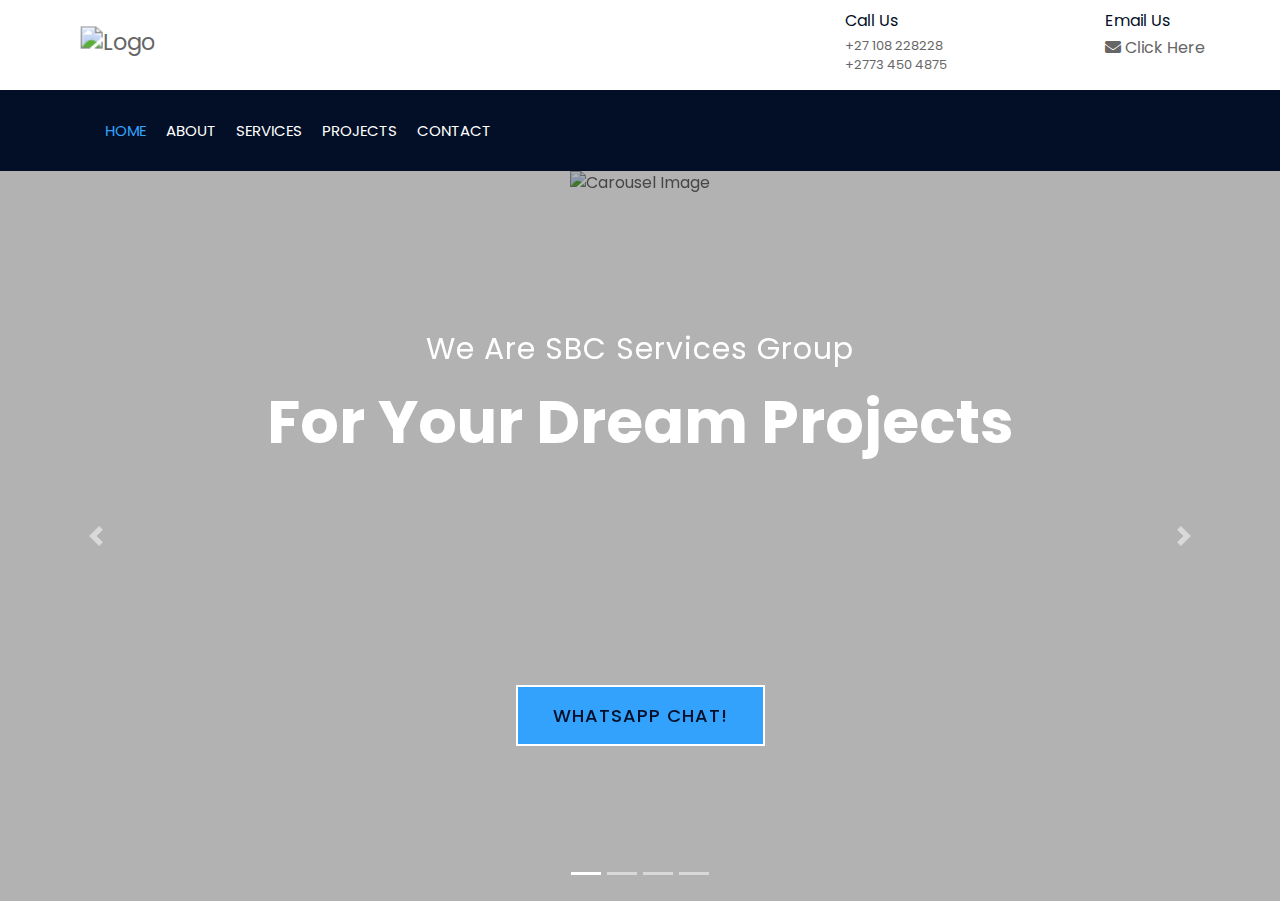
==== commit f2543a9b: "Update index.html" ====
--- a/index.html
+++ b/index.html
@@ -106,10 +106,21 @@
                     <li data-target="#carousel" data-slide-to="0" class="active"></li>
                     <li data-target="#carousel" data-slide-to="1"></li>
                     <li data-target="#carousel" data-slide-to="2"></li>
+		    <li data-target="#carousel" data-slide-to="3"></li>
                 </ol>
+
+		<div class="carousel-inner">
+                    <div class="carousel-item active">
+                        <img src="img/home-slide-1.jpg" alt="Carousel Image">
+                        <div class="carousel-caption">
+                            <p class="animated fadeInRight">We Are SBC Services Group</p>
+                            <h1 class="animated fadeInLeft">For Your Dream Projects </h1><br><br><br><br><br><br><br><br>
+                           <a href="https://api.whatsapp.com/send?phone=+27626045043" class="btn" style="color: #030f27; background-color: #33a2fd;">WhatsApp Chat!</a>
+                        </div>
+                    </div>
                 
                 <div class="carousel-inner">
-                    <div class="carousel-item active">
+                    <div class="carousel-item">
                         <img src="img/home-slide-1.jpg" alt="Carousel Image">
                         <div class="carousel-caption">
                             <p class="animated fadeInRight">We Are Professional</p>
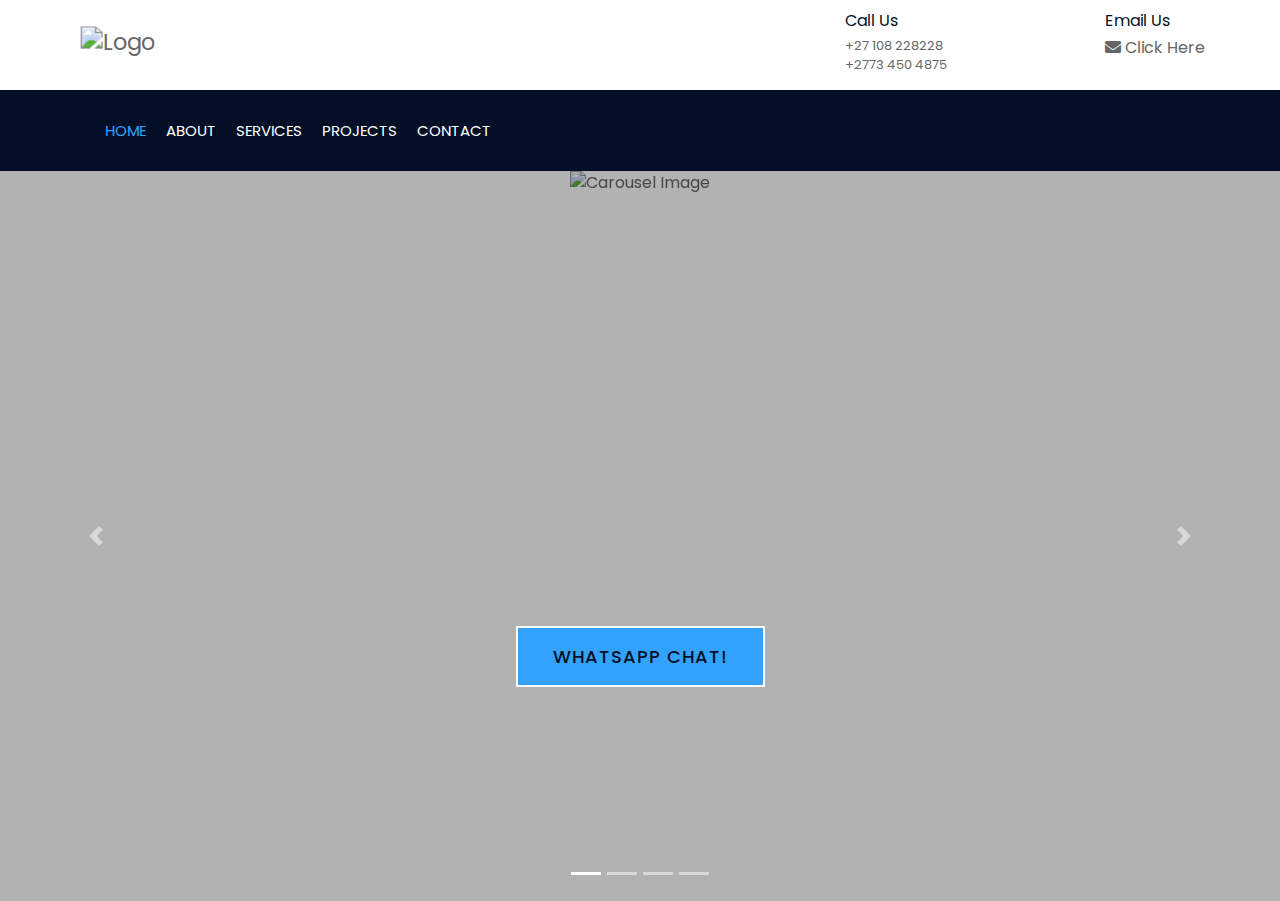
==== commit e40110c7: "Update index.html" ====
--- a/index.html
+++ b/index.html
@@ -111,10 +111,10 @@
 
 		<div class="carousel-inner">
                     <div class="carousel-item active">
-                        <img src="img/home-slide-1.jpg" alt="Carousel Image">
+                        <img src="img/logo.png" alt="Carousel Image">
                         <div class="carousel-caption">
-                            <p class="animated fadeInRight">We Are SBC Services Group</p>
-                            <h1 class="animated fadeInLeft">For Your Dream Projects </h1><br><br><br><br><br><br><br><br>
+                            <p class="animated fadeInRight"></p>
+                            <h1 class="animated fadeInLeft"></h1><br><br><br><br><br><br><br><br>
                            <a href="https://api.whatsapp.com/send?phone=+27626045043" class="btn" style="color: #030f27; background-color: #33a2fd;">WhatsApp Chat!</a>
                         </div>
                     </div>
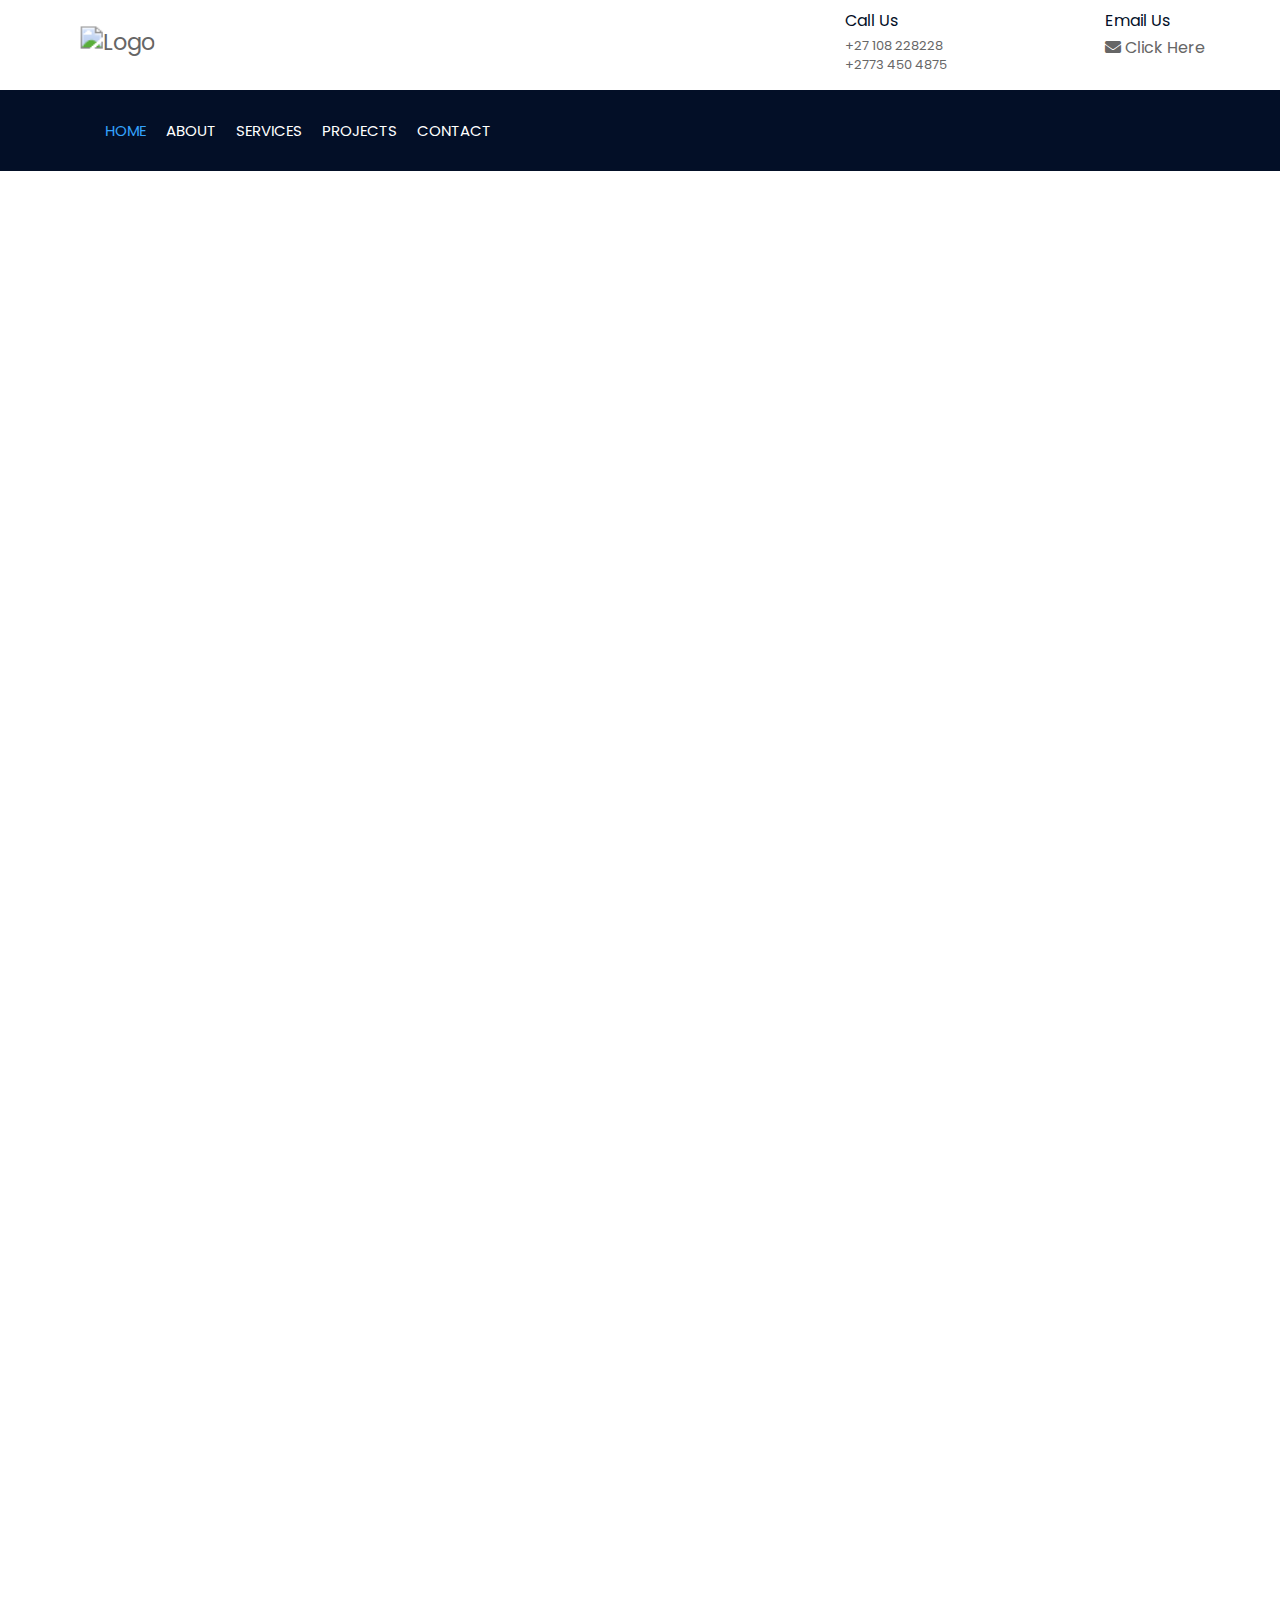
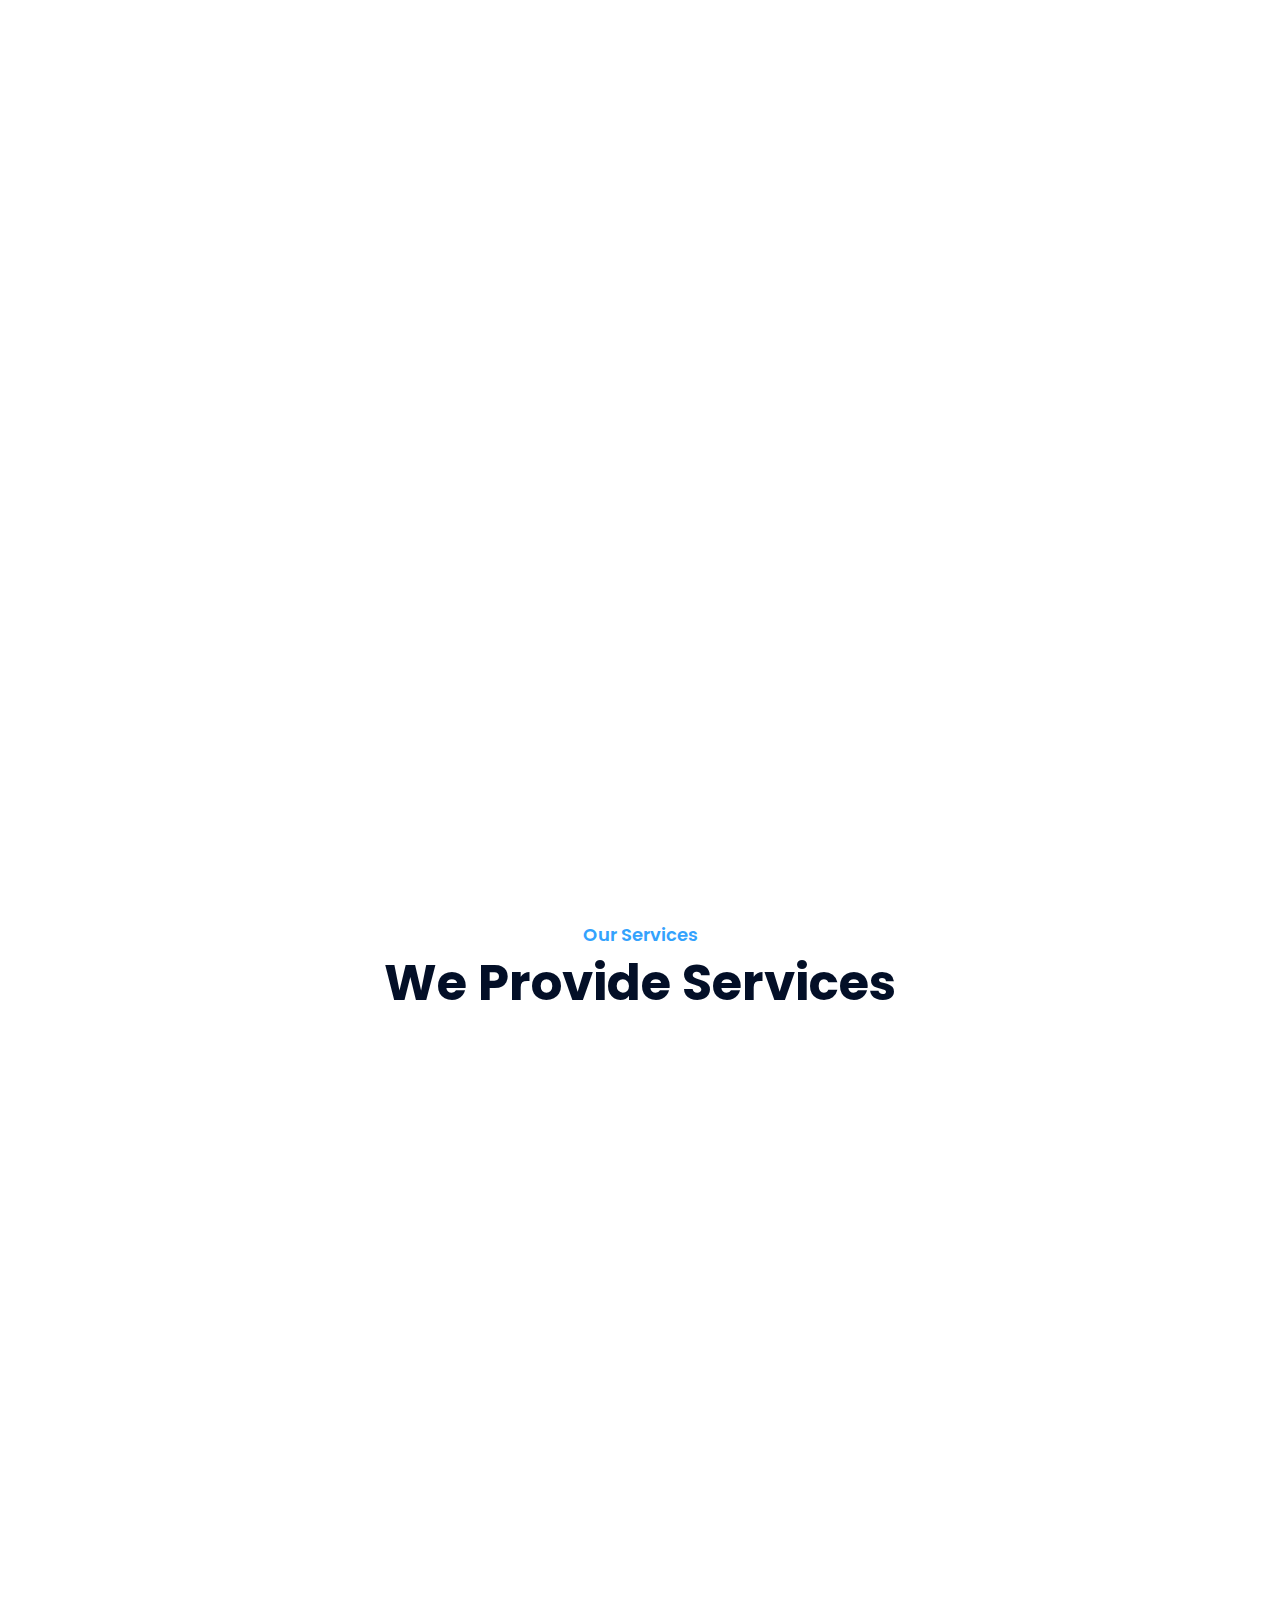
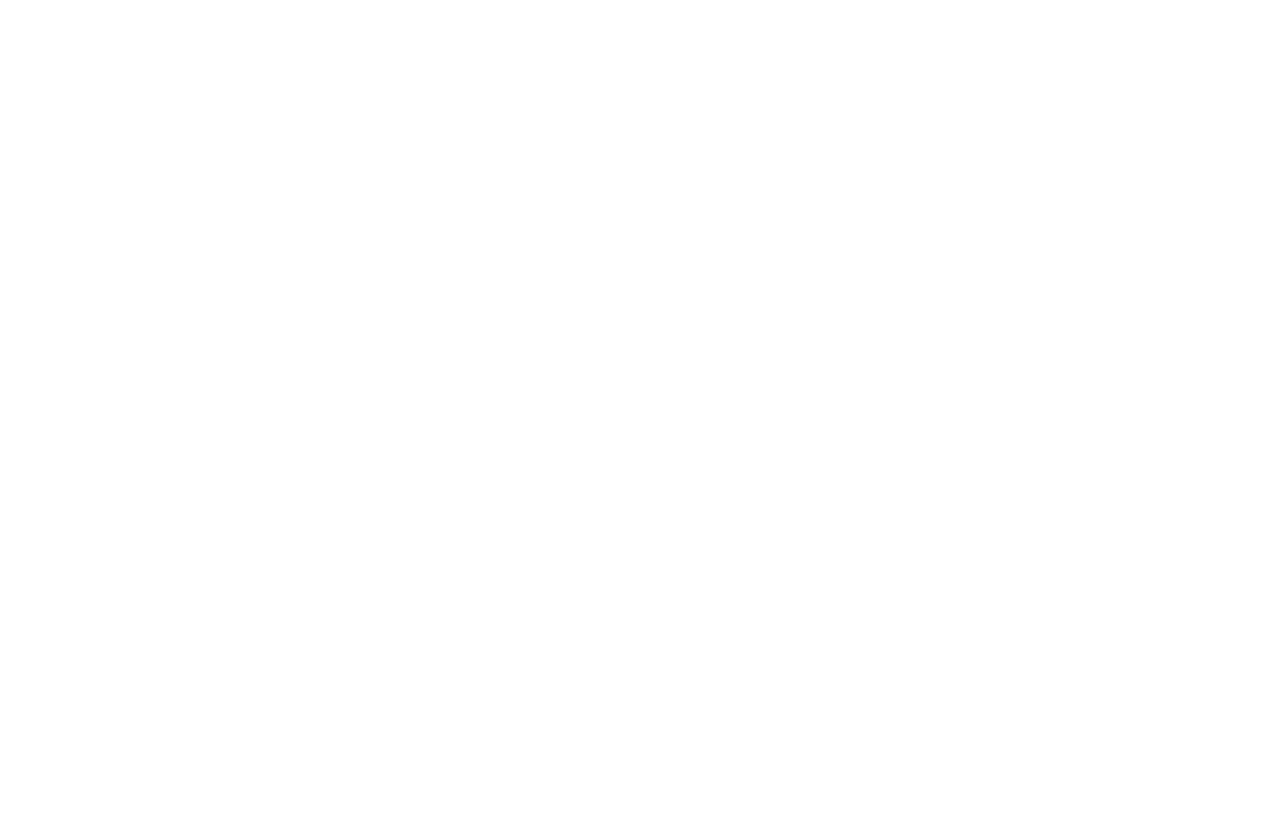
==== commit da9f5c0a: "Update index.html" ====
--- a/index.html
+++ b/index.html
@@ -106,18 +106,8 @@
                     <li data-target="#carousel" data-slide-to="0" class="active"></li>
                     <li data-target="#carousel" data-slide-to="1"></li>
                     <li data-target="#carousel" data-slide-to="2"></li>
-		    <li data-target="#carousel" data-slide-to="3"></li>
                 </ol>
 
-		<div class="carousel-inner">
-                    <div class="carousel-item active">
-                        <img src="img/logo.png" alt="Carousel Image">
-                        <div class="carousel-caption">
-                            <p class="animated fadeInRight"></p>
-                            <h1 class="animated fadeInLeft"></h1><br><br><br><br><br><br><br><br>
-                           <a href="https://api.whatsapp.com/send?phone=+27626045043" class="btn" style="color: #030f27; background-color: #33a2fd;">WhatsApp Chat!</a>
-                        </div>
-                    </div>
                 
                 <div class="carousel-inner">
                     <div class="carousel-item">
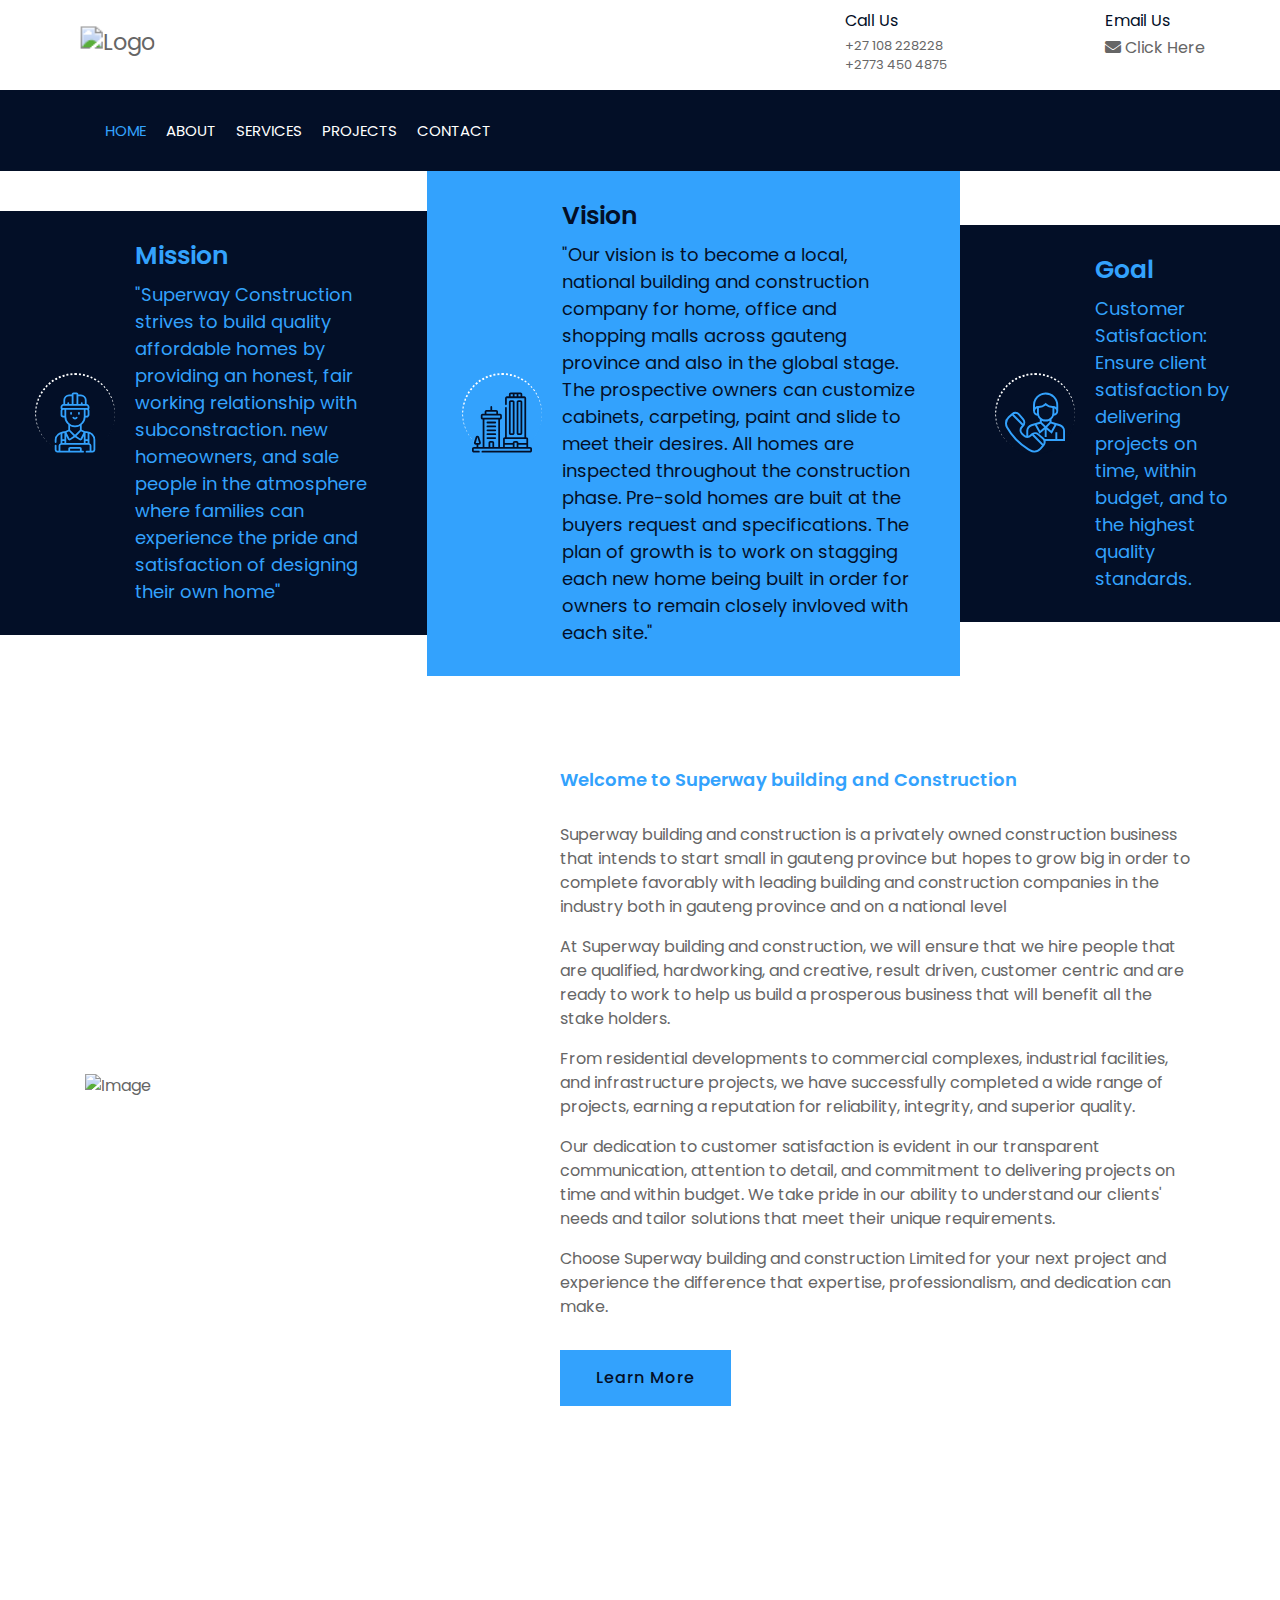
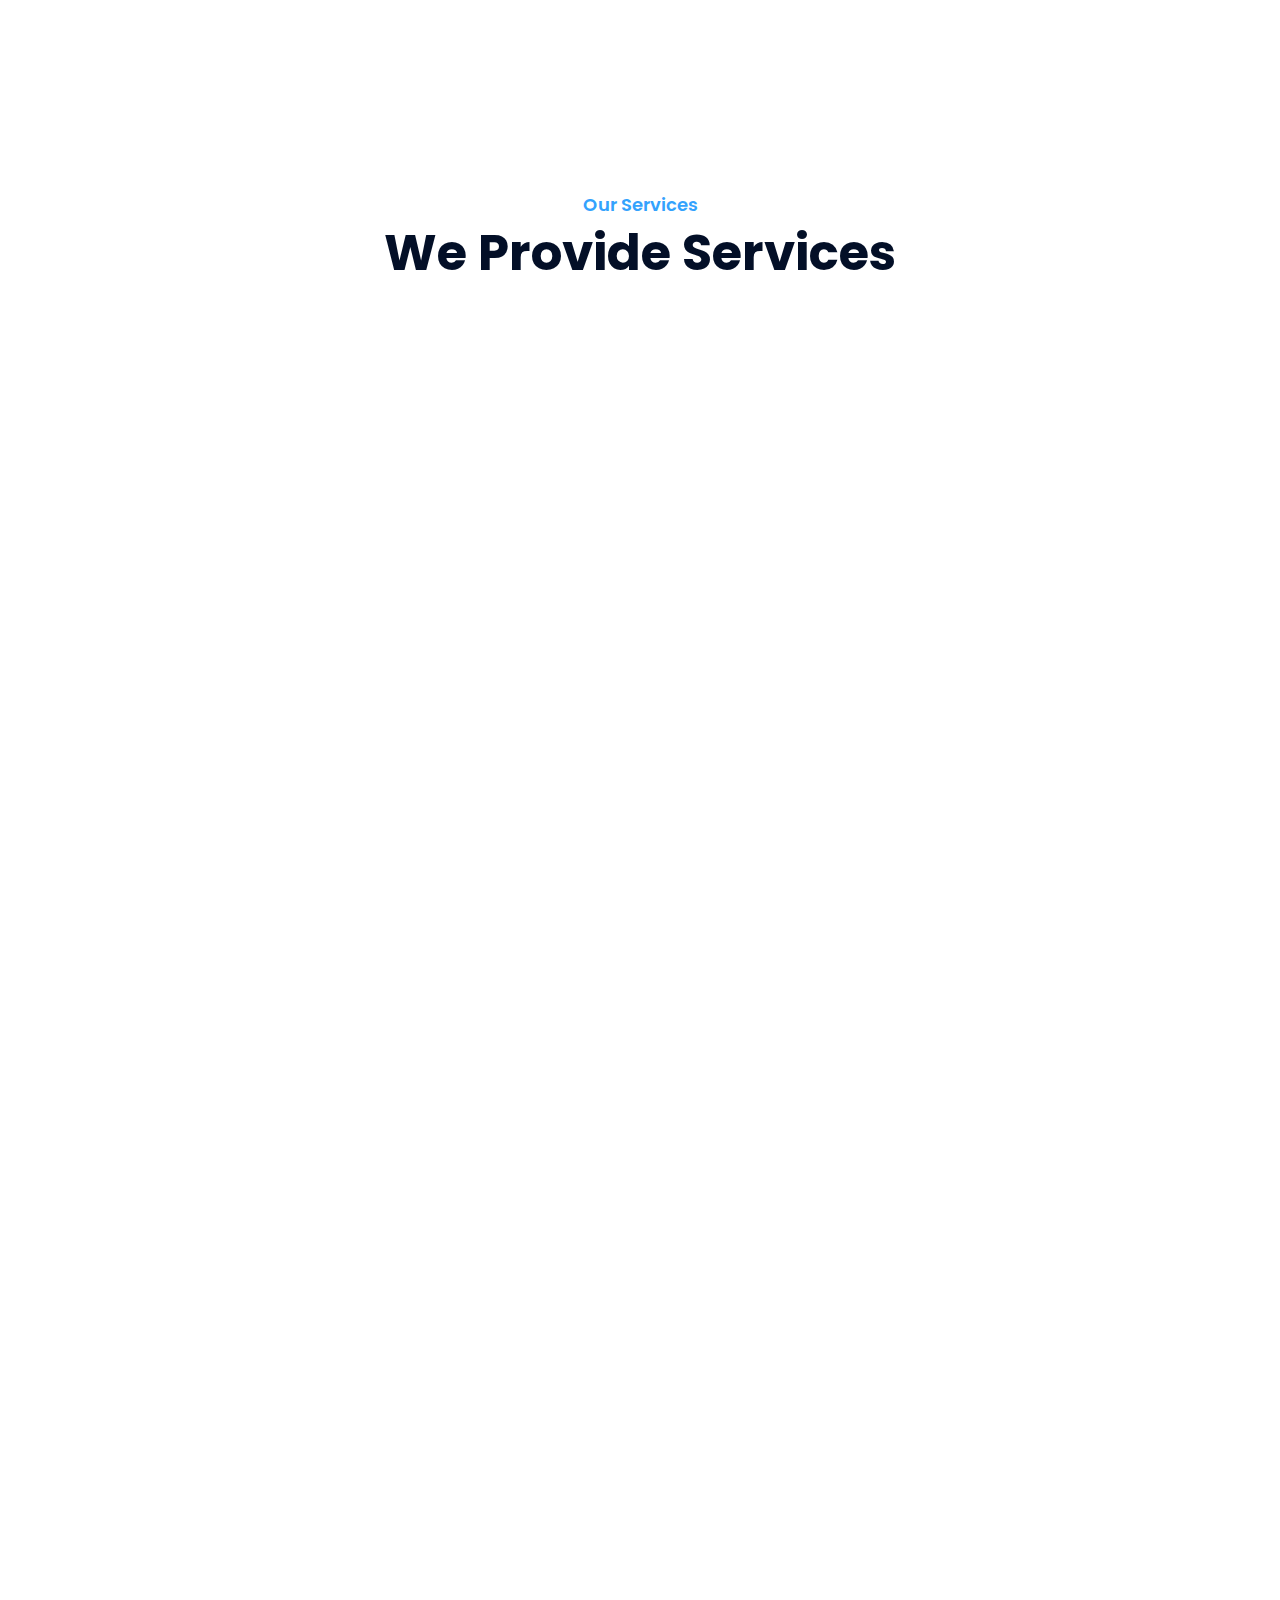
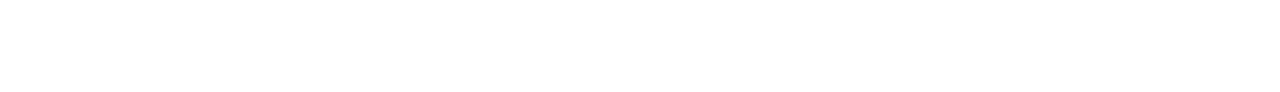
==== commit c9cdc581: "Update index.html" ====
--- a/index.html
+++ b/index.html
@@ -100,54 +100,7 @@
             <!-- Nav Bar End -->
 
 
-            <!-- Carousel Start -->
-            <div id="carousel" class="carousel slide" data-ride="carousel">
-                <ol class="carousel-indicators">
-                    <li data-target="#carousel" data-slide-to="0" class="active"></li>
-                    <li data-target="#carousel" data-slide-to="1"></li>
-                    <li data-target="#carousel" data-slide-to="2"></li>
-                </ol>
-
-                
-                <div class="carousel-inner">
-                    <div class="carousel-item">
-                        <img src="img/home-slide-1.jpg" alt="Carousel Image">
-                        <div class="carousel-caption">
-                            <p class="animated fadeInRight">We Are Professional</p>
-                            <h1 class="animated fadeInLeft">For Your Dream Projects </h1><br><br><br><br><br><br><br><br>
-                           <a href="https://api.whatsapp.com/send?phone=+27626045043" class="btn" style="color: #030f27; background-color: #33a2fd;">WhatsApp Chat!</a>
-                        </div>
-                    </div>
-
-                    <div class="carousel-item">
-                        <img src="img/home-slide-2.jpg" alt="Carousel Image">
-                        <div class="carousel-caption">
-                            <h1 class="animated fadeInLeft">PROPERTY MAINTENANCE</h1><br><br><br><br><br><br><br><br>
-                           <a href="https://api.whatsapp.com/send?phone=+27626045043" class="btn" style="color: #030f27; background-color: #33a2fd;">WhatsApp Chat!</a>
-                        </div>
-                    </div>
-
-                    <div class="carousel-item">
-                        <img src="img/image 8.png" alt="Carousel Image">
-                        <div class="carousel-caption">
-                            <p class="animated fadeInRight">BUILDING RENOVATIONS</p>
-                            <h1 class="animated fadeInLeft">For Your Dream Home</h1><br><br><br><br><br><br><br><br>
-                           <a href="https://api.whatsapp.com/send?phone=+27626045043" class="btn" style="color: #030f27; background-color: #33a2fd;">WhatsApp Chat!</a>
-                        </div>
-                    </div>
-                </div>
-
-                <a class="carousel-control-prev" href="#carousel" role="button" data-slide="prev">
-                    <span class="carousel-control-prev-icon" aria-hidden="true"></span>
-                    <span class="sr-only">Previous</span>
-                </a>
-                <a class="carousel-control-next" href="#carousel" role="button" data-slide="next">
-                    <span class="carousel-control-next-icon" aria-hidden="true"></span>
-                    <span class="sr-only">Next</span>
-                </a>
-            </div>
-            <!-- Carousel End -->
-            
+   
              <!-- Mission Start-->
              <div  class="feature wow fadeInUp" data-wow-delay="0.1s">
                 <div class="container-fluid">
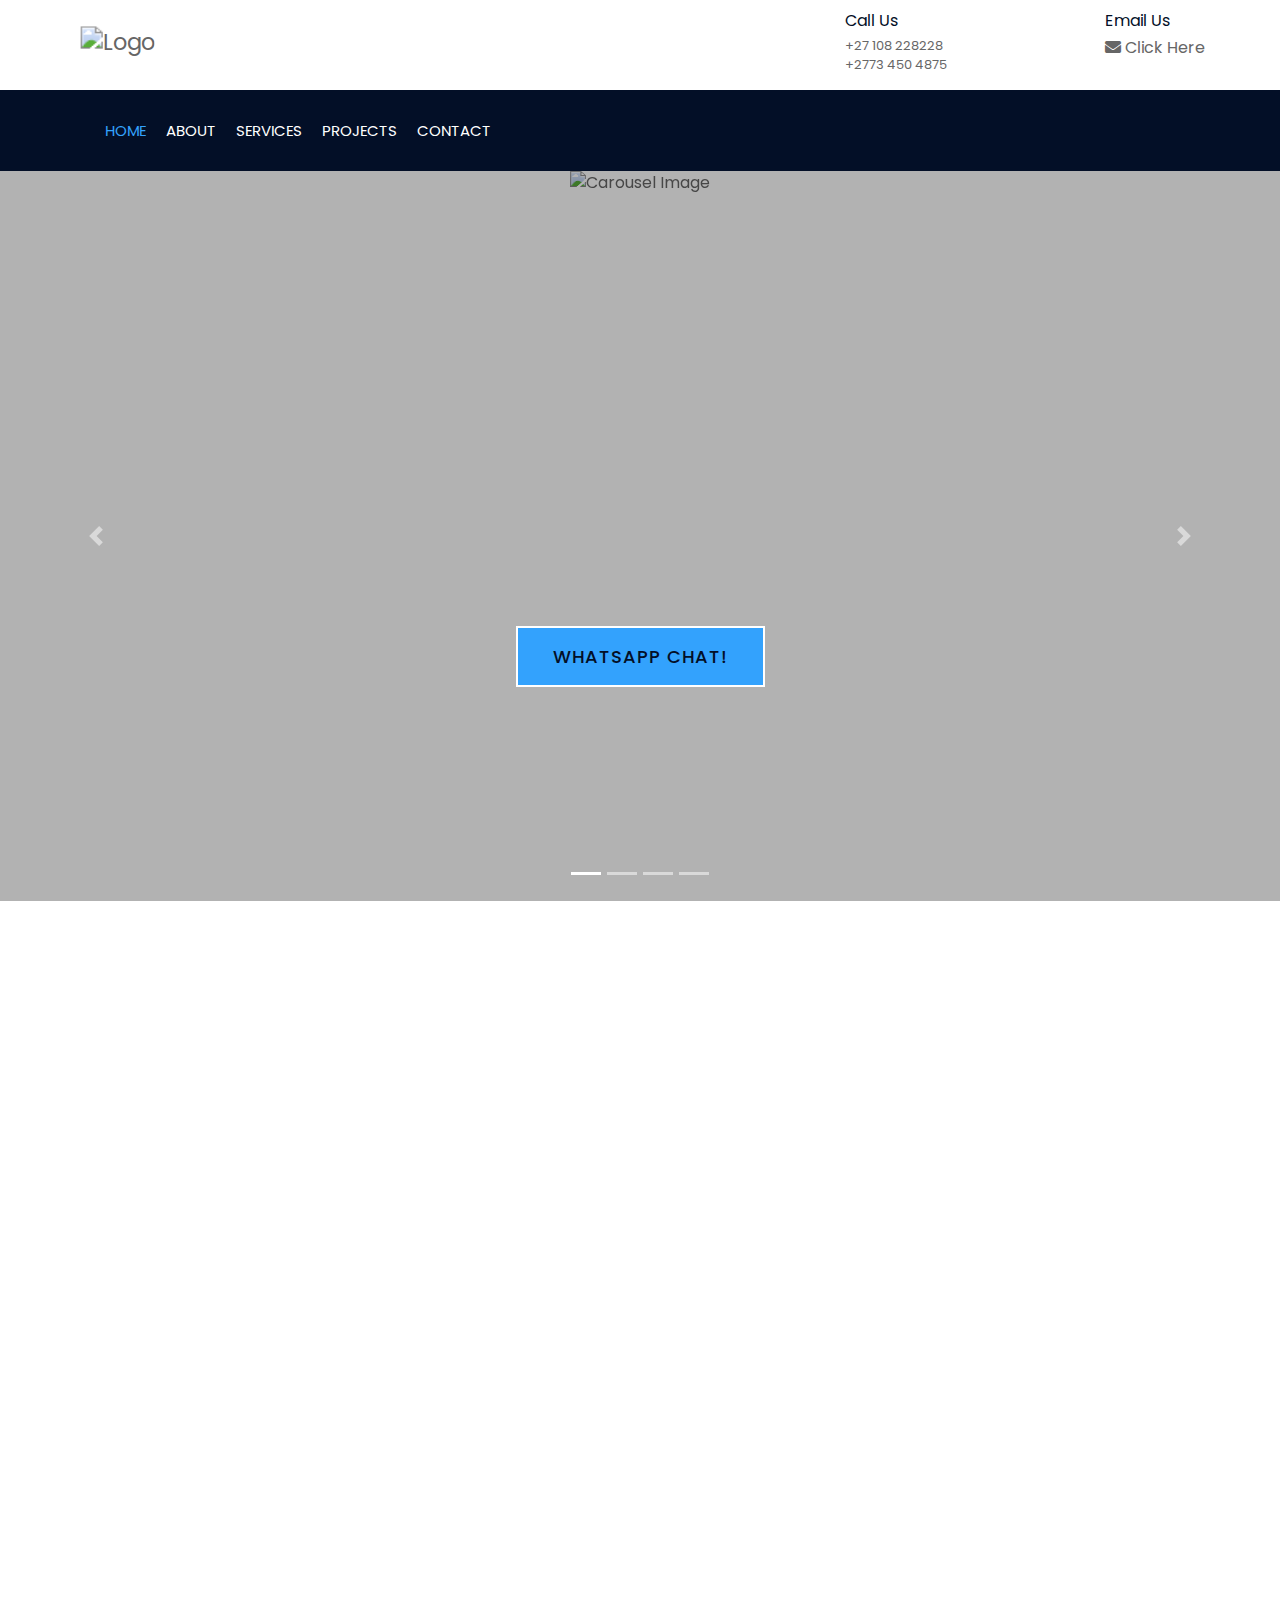
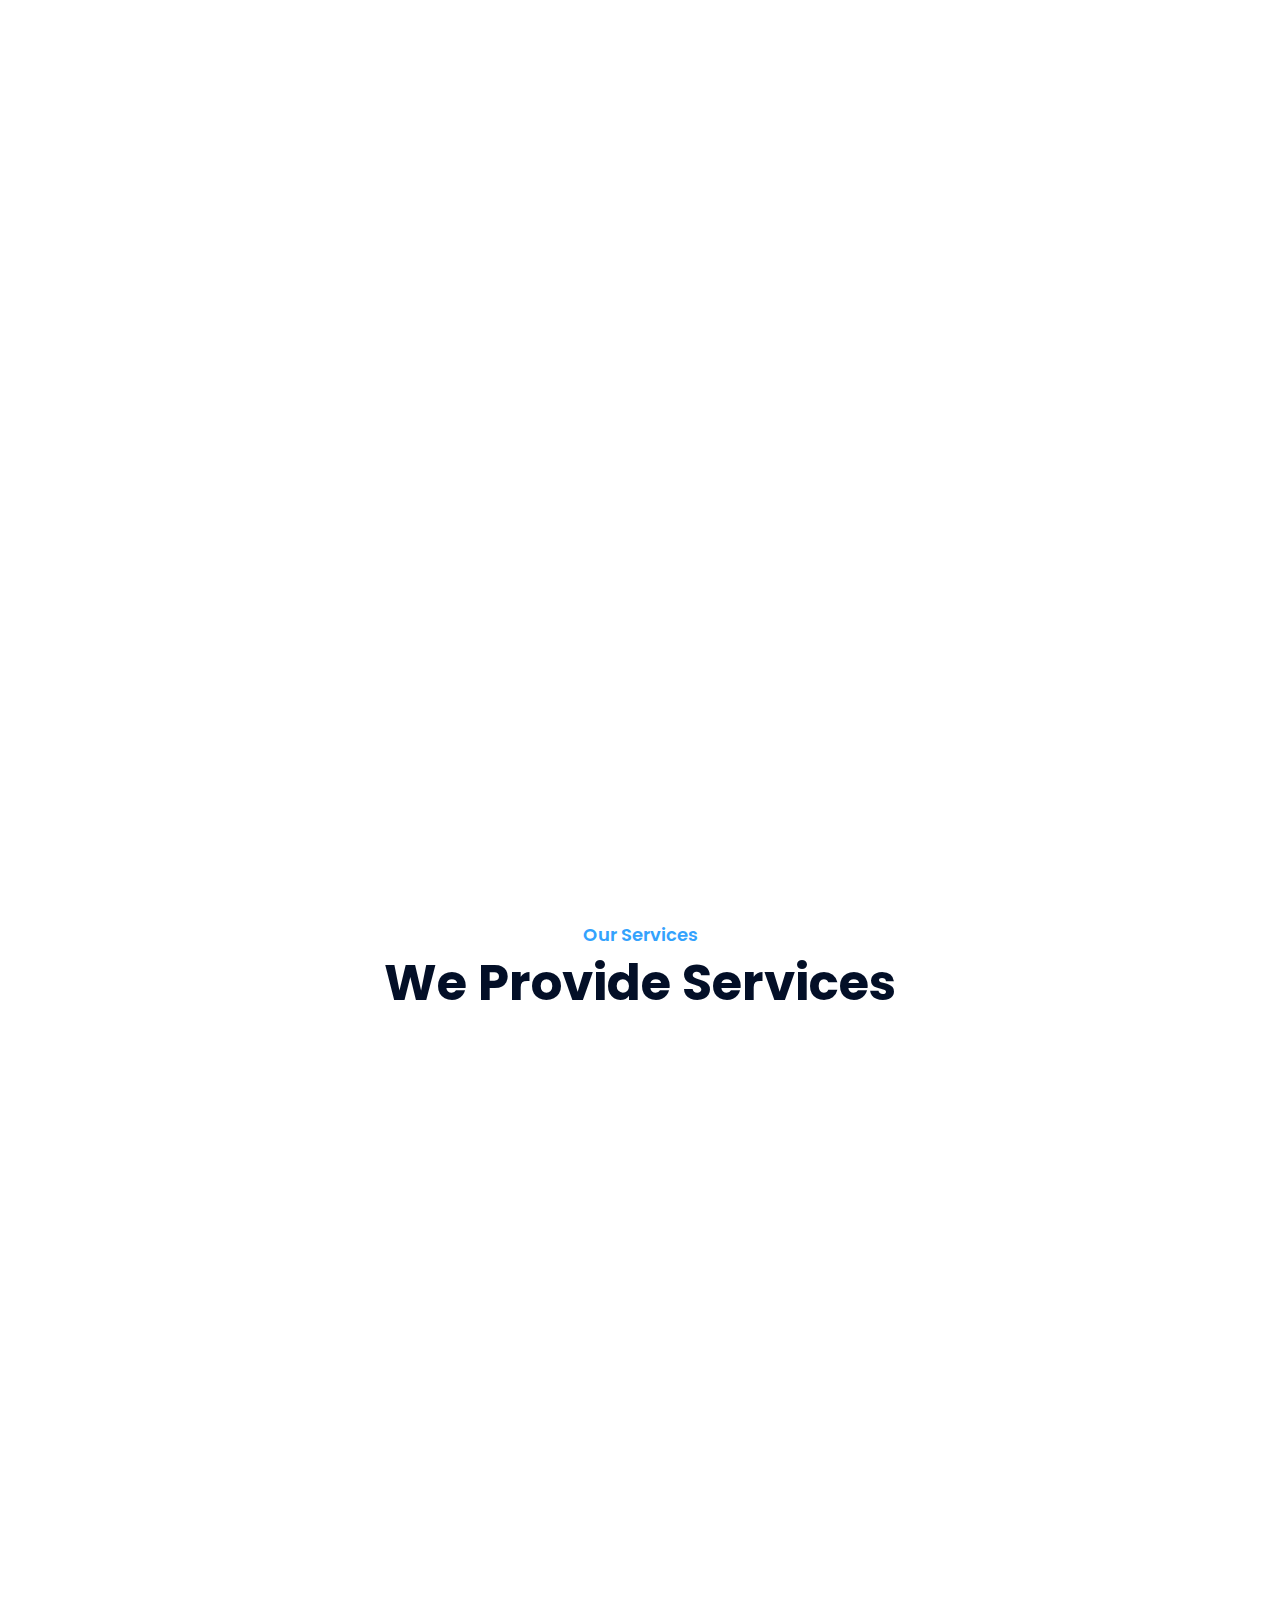
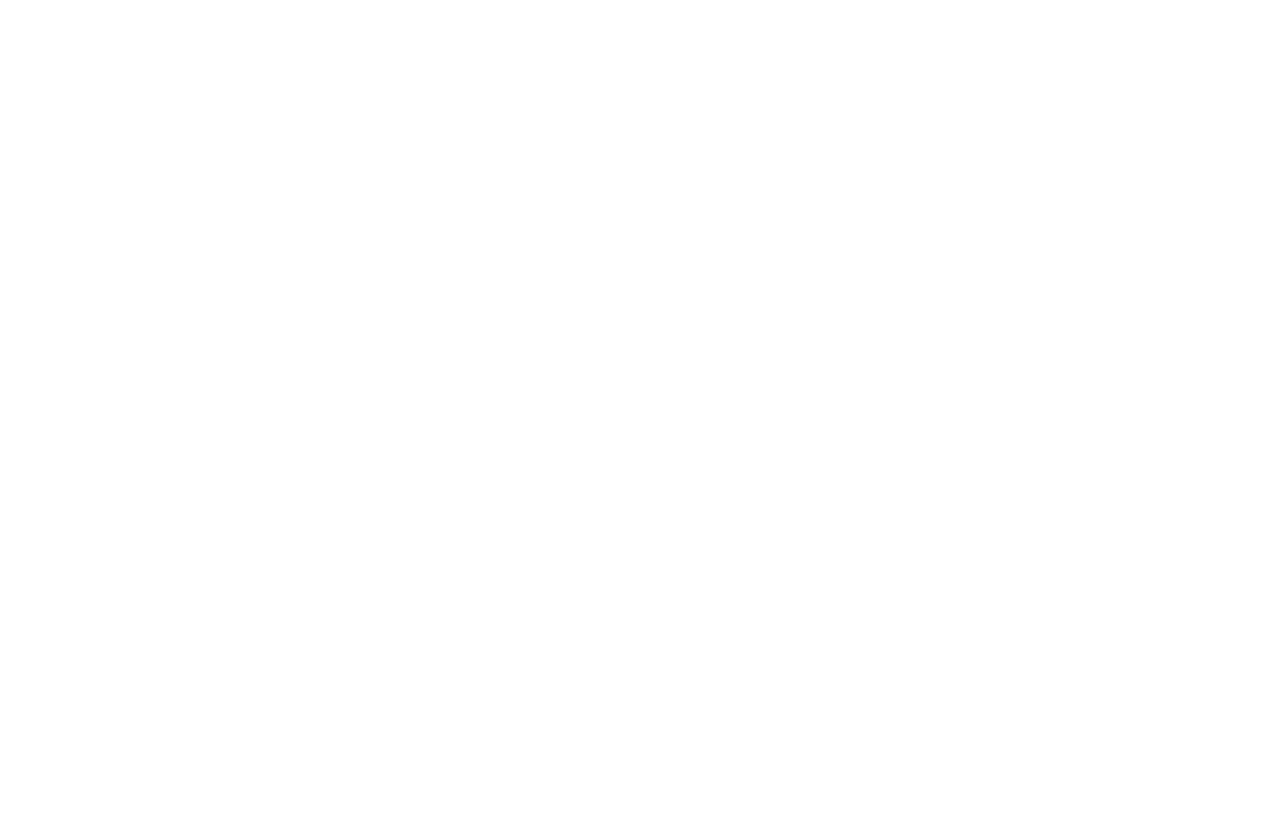
==== commit 688e14fd: "Update index.html" ====
--- a/index.html
+++ b/index.html
@@ -98,7 +98,64 @@
                 </div>
             </div>
             <!-- Nav Bar End -->
-
+         <!-- Carousel Start -->
+            <div id="carousel" class="carousel slide" data-ride="carousel">
+                <ol class="carousel-indicators">
+                    <li data-target="#carousel" data-slide-to="0" class="active"></li>
+                    <li data-target="#carousel" data-slide-to="1"></li>
+                    <li data-target="#carousel" data-slide-to="2"></li>
+		<li data-target="#carousel" data-slide-to="3"></li>
+                </ol>
+
+                
+                <div class="carousel-inner">
+                    <div class="carousel-item active">
+                        <img src="img/logo.png" alt="Carousel Image">
+                        <div class="carousel-caption">
+                            <p class="animated fadeInRight"></p>
+                            <h1 class="animated fadeInLeft"></h1><br><br><br><br><br><br><br><br>
+                           <a href="https://api.whatsapp.com/send?phone=+27626045043" class="btn" style="color: #030f27; background-color: #33a2fd;">WhatsApp Chat!</a>
+                        </div>
+                    </div>
+
+		<div class="carousel-item">
+                        <img src="img/image 8.png" alt="Carousel Image">
+                        <div class="carousel-caption">
+                            <p class="animated fadeInRight">We Are Professional</p>
+                            <h1 class="animated fadeInLeft">For Your Dream Projects </h1><br><br><br><br><br><br><br><br>
+                           <a href="https://api.whatsapp.com/send?phone=+27626045043" class="btn" style="color: #030f27; background-color: #33a2fd;">WhatsApp Chat!</a>
+                        </div>
+                    </div>
+
+                    <div class="carousel-item">
+                        <img src="img/home-slide-2.jpg" alt="Carousel Image">
+                        <div class="carousel-caption">
+                            <h1 class="animated fadeInLeft">PROPERTY MAINTENANCE</h1><br><br><br><br><br><br><br><br>
+                           <a href="https://api.whatsapp.com/send?phone=+27626045043" class="btn" style="color: #030f27; background-color: #33a2fd;">WhatsApp Chat!</a>
+                        </div>
+                    </div>
+
+                    <div class="carousel-item">
+                        <img src="img/image 8.png" alt="Carousel Image">
+                        <div class="carousel-caption">
+                            <p class="animated fadeInRight">BUILDING RENOVATIONS</p>
+                            <h1 class="animated fadeInLeft">For Your Dream Home</h1><br><br><br><br><br><br><br><br>
+                           <a href="https://api.whatsapp.com/send?phone=+27626045043" class="btn" style="color: #030f27; background-color: #33a2fd;">WhatsApp Chat!</a>
+                        </div>
+                    </div>
+                </div>
+
+                <a class="carousel-control-prev" href="#carousel" role="button" data-slide="prev">
+                    <span class="carousel-control-prev-icon" aria-hidden="true"></span>
+                    <span class="sr-only">Previous</span>
+                </a>
+                <a class="carousel-control-next" href="#carousel" role="button" data-slide="next">
+                    <span class="carousel-control-next-icon" aria-hidden="true"></span>
+                    <span class="sr-only">Next</span>
+                </a>
+            </div>
+            <!-- Carousel End -->
+            
 
    
              <!-- Mission Start-->
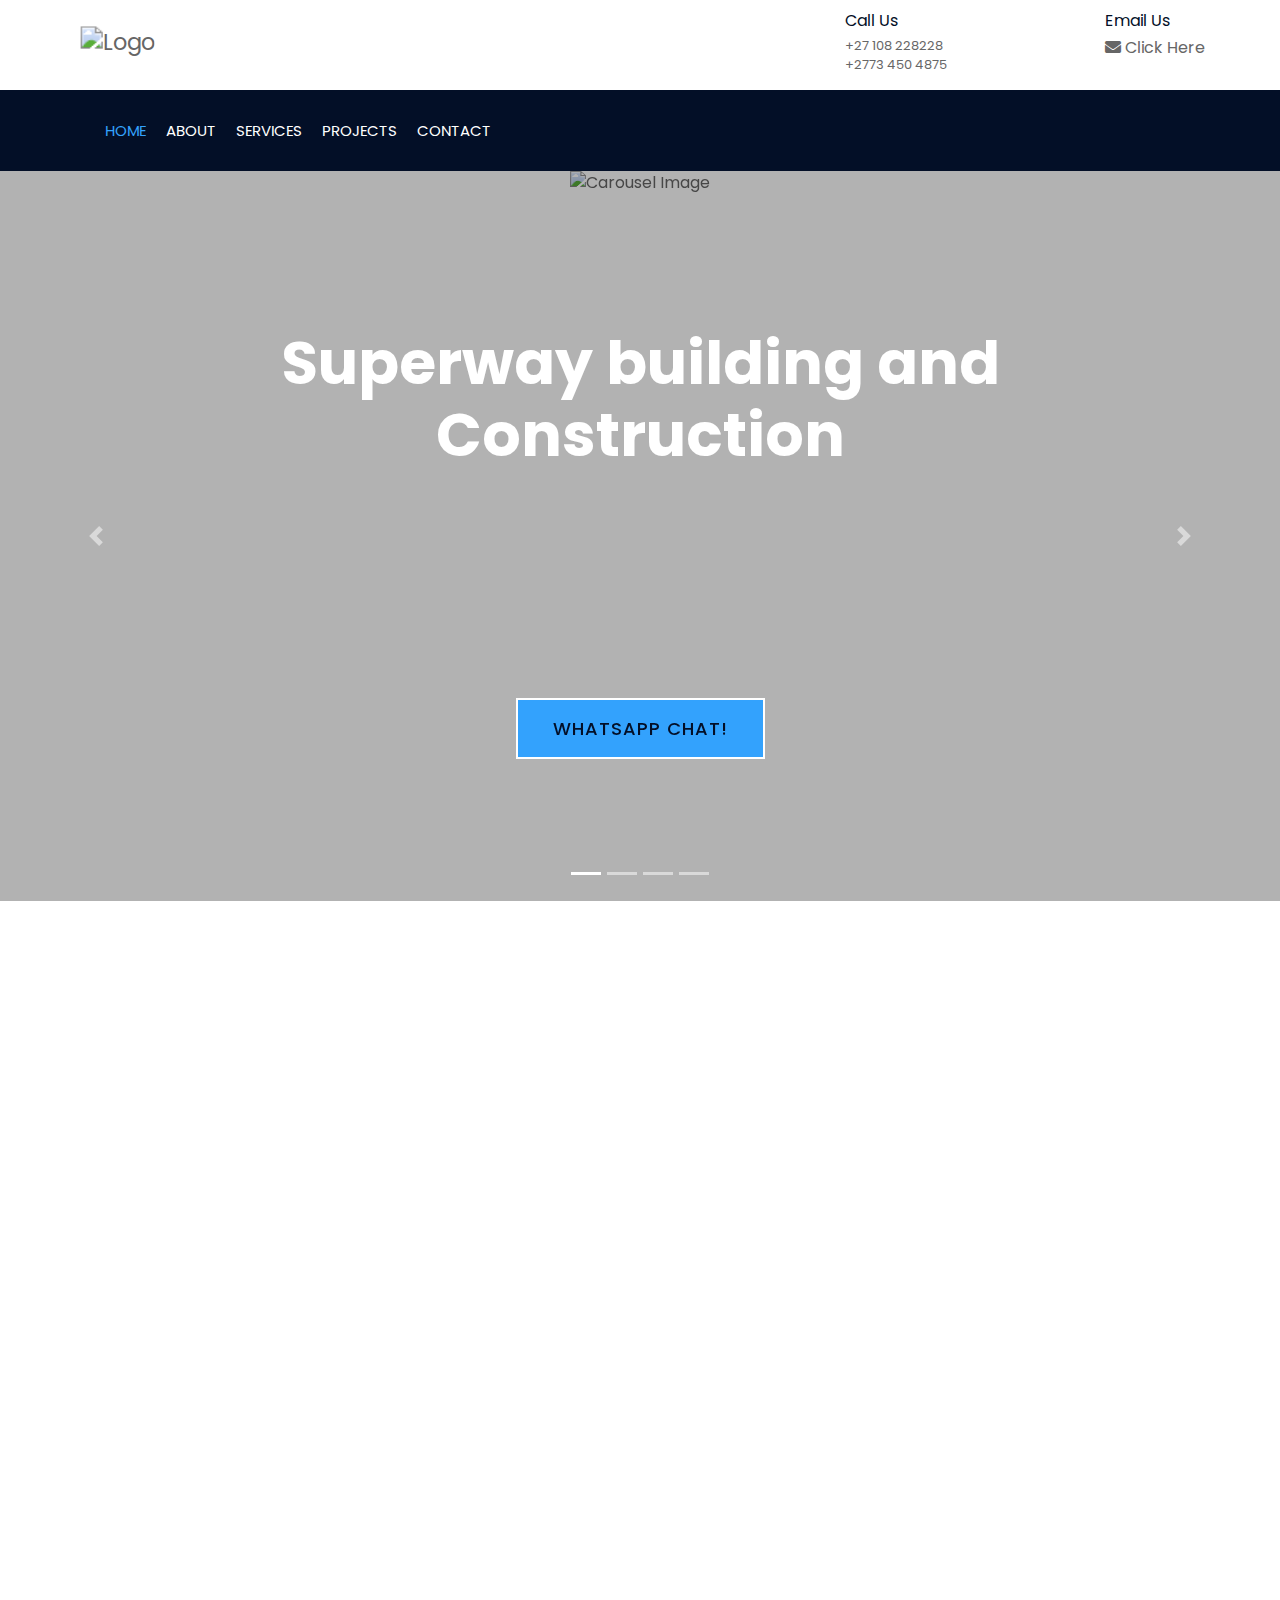
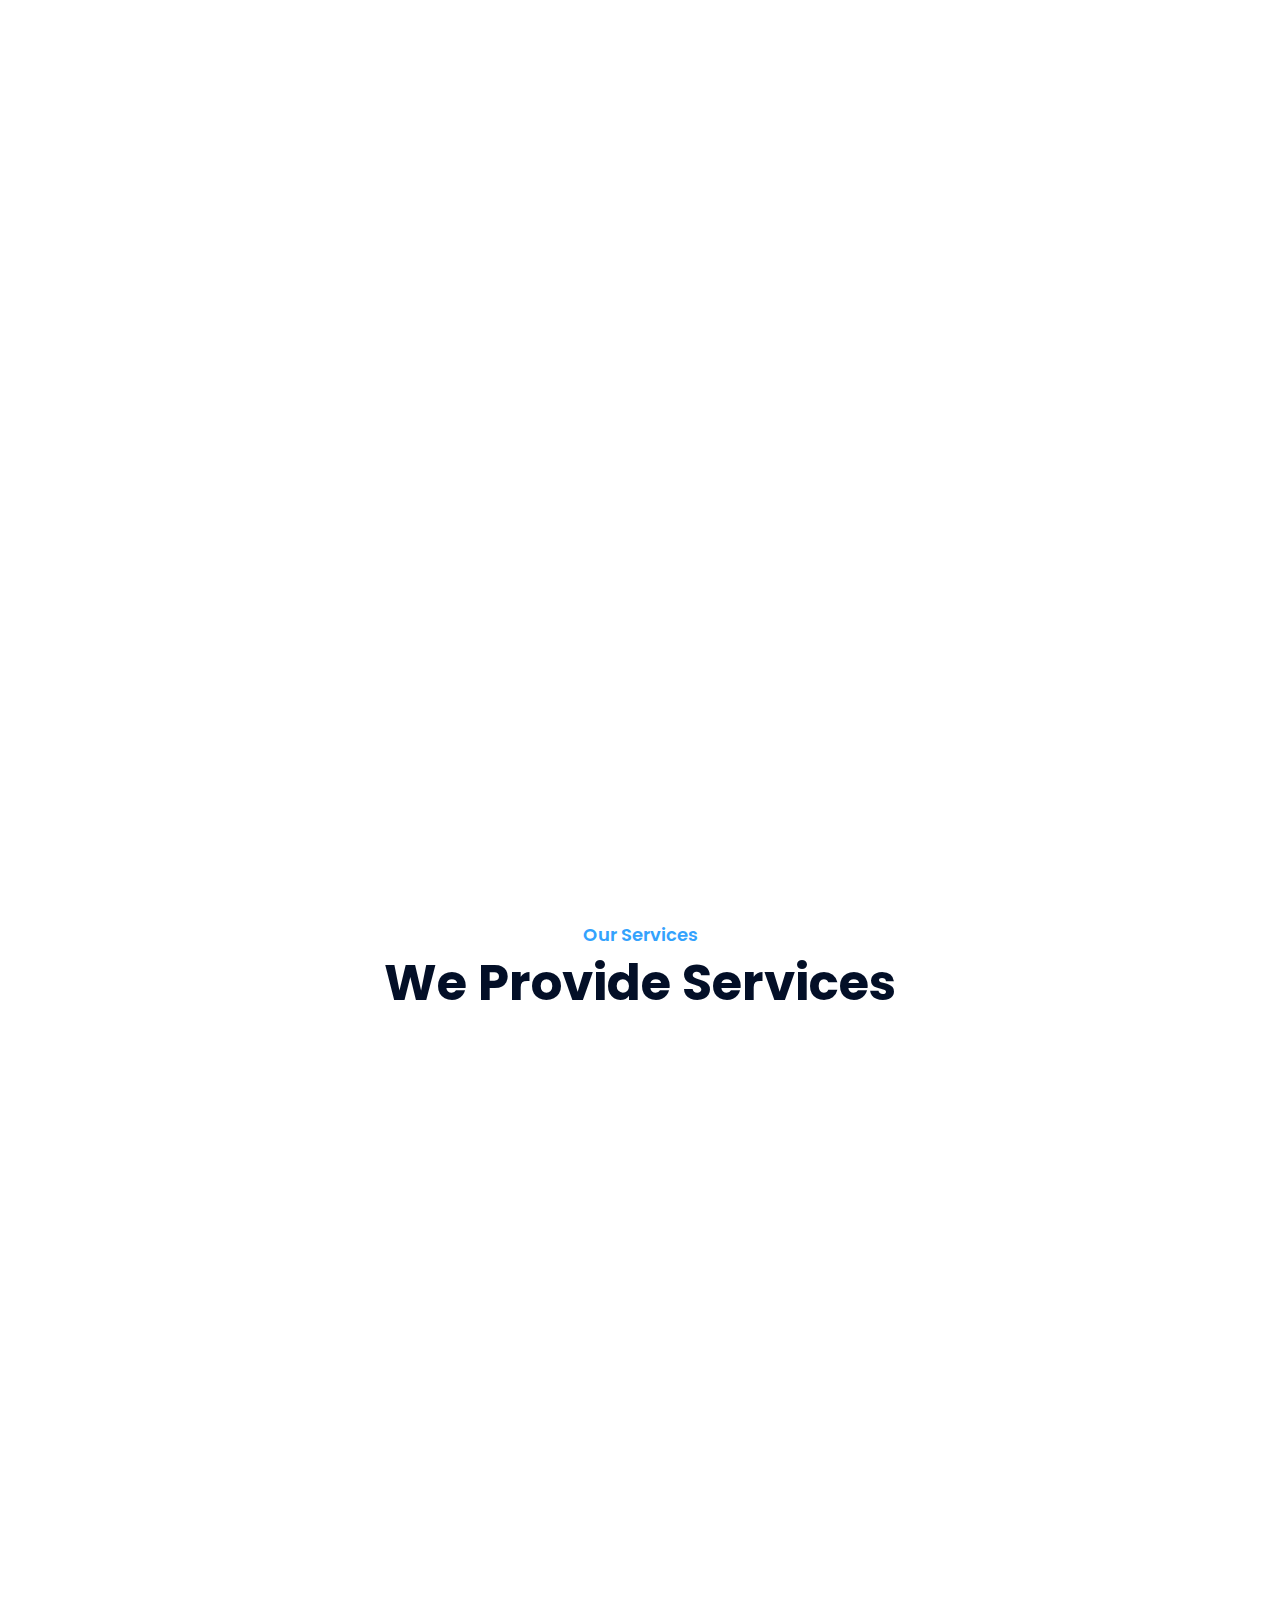
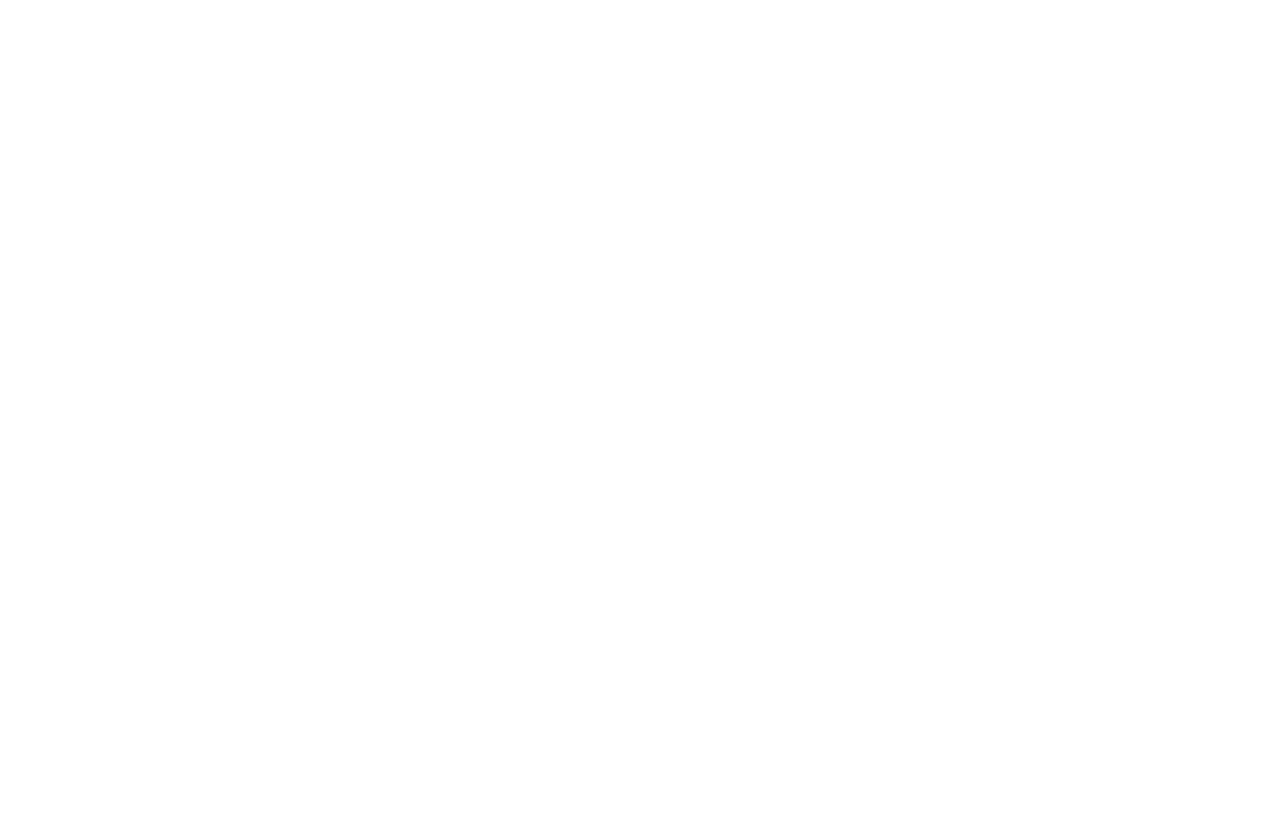
==== commit db765881: "com" ====
--- a/index.html
+++ b/index.html
@@ -113,8 +113,8 @@
                         <img src="img/logo.png" alt="Carousel Image">
                         <div class="carousel-caption">
                             <p class="animated fadeInRight"></p>
-                            <h1 class="animated fadeInLeft"></h1><br><br><br><br><br><br><br><br>
-                           <a href="https://api.whatsapp.com/send?phone=+27626045043" class="btn" style="color: #030f27; background-color: #33a2fd;">WhatsApp Chat!</a>
+                            <h1 class="animated fadeInLeft">Superway building and Construction</h1><br><br><br><br><br><br><br><br>
+                            <a href="https://api.whatsapp.com/send?phone=+27626045043" class="btn" style="color: #030f27; background-color: #33a2fd;">WhatsApp Chat!</a>
                         </div>
                     </div>
 
--- a/css/style.css
+++ b/css/style.css
@@ -340,21 +340,36 @@
     border-color: #33a2fd;
 }
 
+
+
 @media (max-width: 767.98px) {
-    .carousel .carousel-caption h1 {
-        font-size: 40px;
-        font-weight: 700;
-    }
-    
+    .carousel {
+        height: 150vh; /* 50% of the viewport height */
+        min-height: auto;
+    }
+
+    .carousel .carousel-caption {
+        height: 100vh;
+        min-height: auto;
+        display: flex;
+        flex-direction: column;
+        justify-content: center; /* Centers content vertically */
+        align-items: center; /* Centers content horizontally */
+        text-align: center;
+        padding: 10px; /* Add some spacing */
+    }
+
     .carousel .carousel-caption p {
-        font-size: 20px;
-    }
-    
+        font-size: 18px;
+        margin-bottom: 10px; /* Space between text and button */
+    }
+
     .carousel .carousel-caption .btn {
         padding: 12px 30px;
         font-size: 18px;
         font-weight: 500;
         letter-spacing: 0;
+        margin-top: 10px; /* Space above button */
     }
 }
 
@@ -366,6 +381,7 @@
     
     .carousel .carousel-caption p {
         font-size: 16px;
+        margin-bottom: 8px; /* Adjust spacing for smaller screens */
     }
     
     .carousel .carousel-caption .btn {
@@ -373,8 +389,11 @@
         font-size: 16px;
         font-weight: 400;
         letter-spacing: 0;
-    }
-}
+        margin-top: 8px; /* Adjust spacing for smaller screens */
+    }
+}
+
+
 
 .carousel .animated {
     -webkit-animation-duration: 1.5s;
